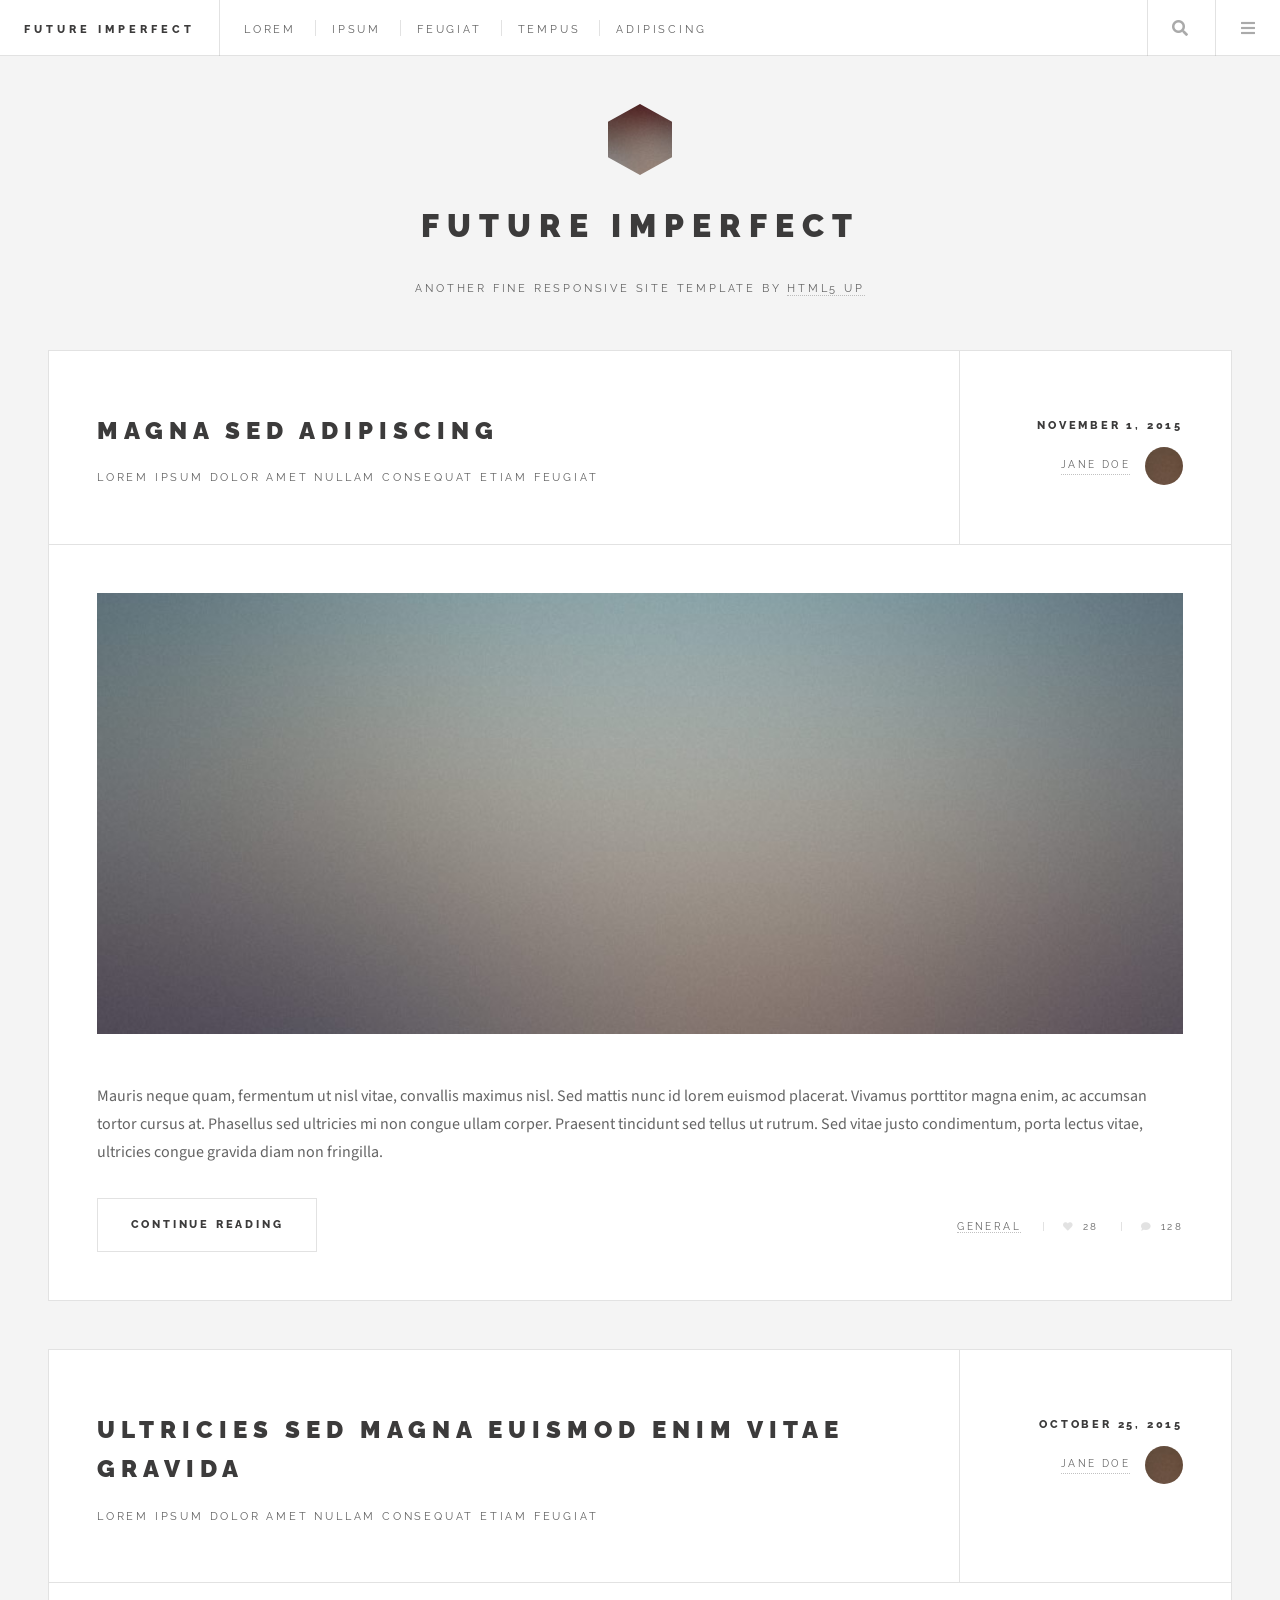
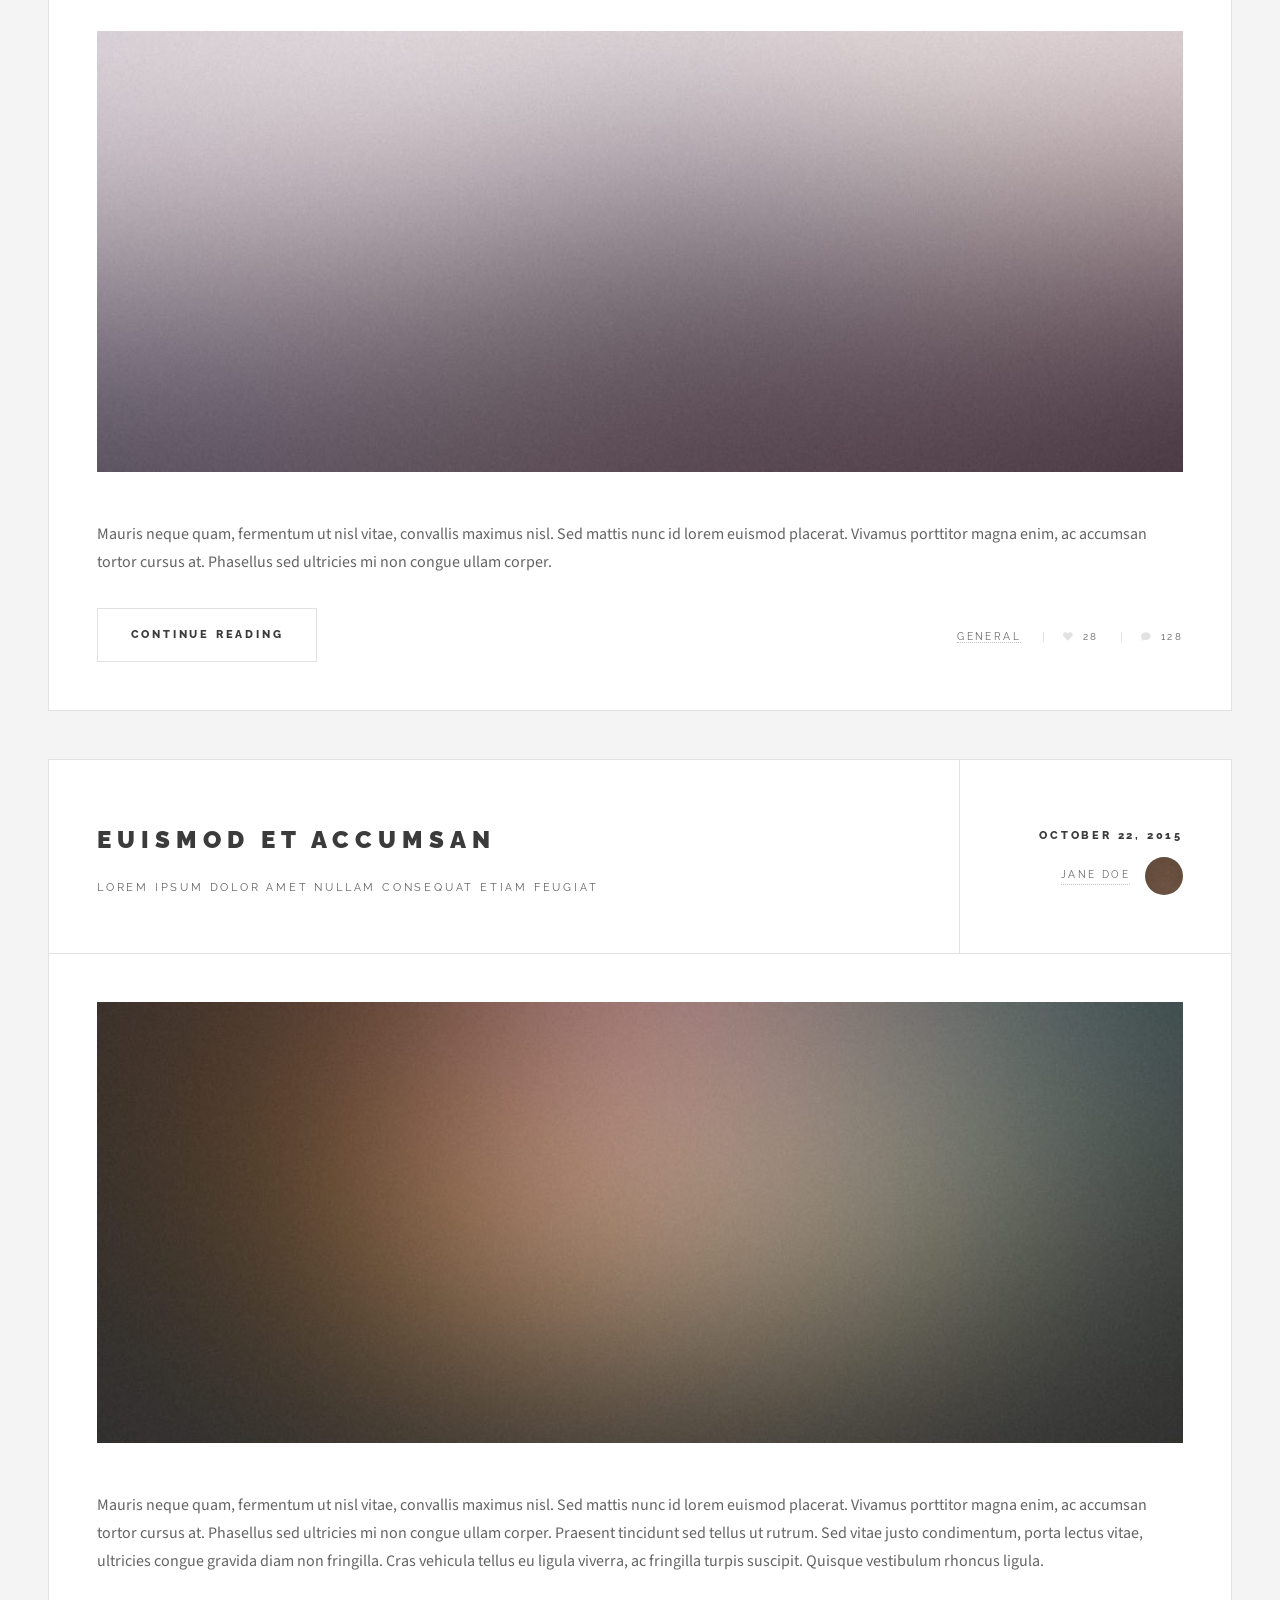
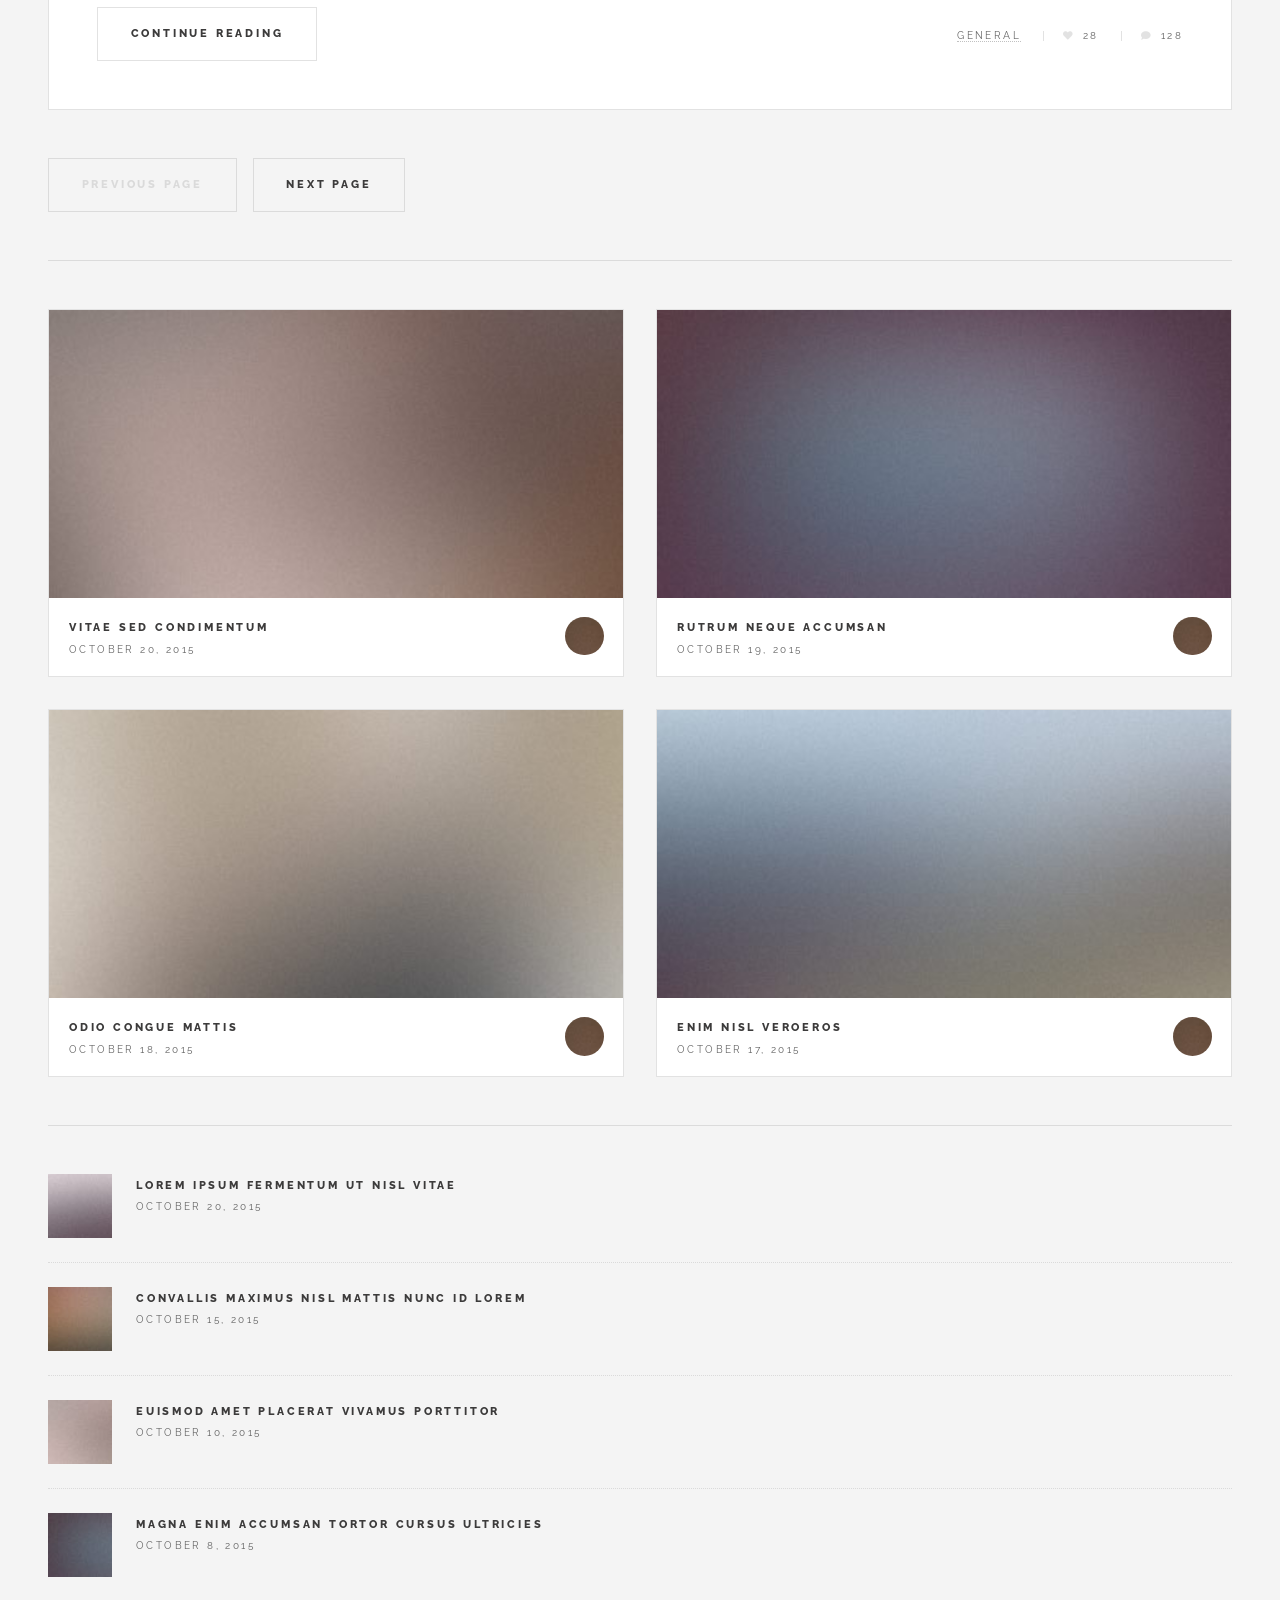
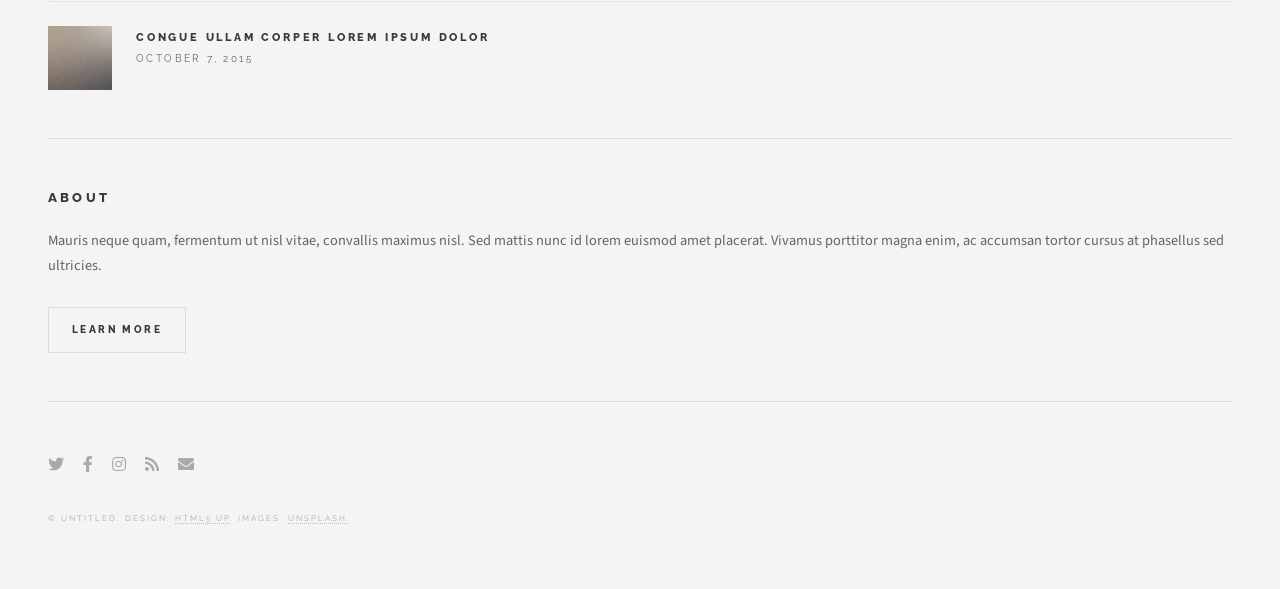
==== index.html @ a2842b45 "Import Template Import Template" ====
<!DOCTYPE HTML>
<!--
	Future Imperfect by HTML5 UP
	html5up.net | @ajlkn
	Free for personal and commercial use under the CCA 3.0 license (html5up.net/license)
-->
<html>
	<head>
		<title>Future Imperfect by HTML5 UP</title>
		<meta charset="utf-8" />
		<meta name="viewport" content="width=device-width, initial-scale=1, user-scalable=no" />
		<link rel="stylesheet" href="assets/css/main.css" />
	</head>
	<body class="is-preload">

		<!-- Wrapper -->
			<div id="wrapper">

				<!-- Header -->
					<header id="header">
						<h1><a href="index.html">Future Imperfect</a></h1>
						<nav class="links">
							<ul>
								<li><a href="#">Lorem</a></li>
								<li><a href="#">Ipsum</a></li>
								<li><a href="#">Feugiat</a></li>
								<li><a href="#">Tempus</a></li>
								<li><a href="#">Adipiscing</a></li>
							</ul>
						</nav>
						<nav class="main">
							<ul>
								<li class="search">
									<a class="fa-search" href="#search">Search</a>
									<form id="search" method="get" action="#">
										<input type="text" name="query" placeholder="Search" />
									</form>
								</li>
								<li class="menu">
									<a class="fa-bars" href="#menu">Menu</a>
								</li>
							</ul>
						</nav>
					</header>

				<!-- Menu -->
					<section id="menu">

						<!-- Search -->
							<section>
								<form class="search" method="get" action="#">
									<input type="text" name="query" placeholder="Search" />
								</form>
							</section>

						<!-- Links -->
							<section>
								<ul class="links">
									<li>
										<a href="#">
											<h3>Lorem ipsum</h3>
											<p>Feugiat tempus veroeros dolor</p>
										</a>
									</li>
									<li>
										<a href="#">
											<h3>Dolor sit amet</h3>
											<p>Sed vitae justo condimentum</p>
										</a>
									</li>
									<li>
										<a href="#">
											<h3>Feugiat veroeros</h3>
											<p>Phasellus sed ultricies mi congue</p>
										</a>
									</li>
									<li>
										<a href="#">
											<h3>Etiam sed consequat</h3>
											<p>Porta lectus amet ultricies</p>
										</a>
									</li>
								</ul>
							</section>

						<!-- Actions -->
							<section>
								<ul class="actions stacked">
									<li><a href="#" class="button large fit">Log In</a></li>
								</ul>
							</section>

					</section>

				<!-- Main -->
					<div id="main">

						<!-- Post -->
							<article class="post">
								<header>
									<div class="title">
										<h2><a href="single.html">Magna sed adipiscing</a></h2>
										<p>Lorem ipsum dolor amet nullam consequat etiam feugiat</p>
									</div>
									<div class="meta">
										<time class="published" datetime="2015-11-01">November 1, 2015</time>
										<a href="#" class="author"><span class="name">Jane Doe</span><img src="images/avatar.jpg" alt="" /></a>
									</div>
								</header>
								<a href="single.html" class="image featured"><img src="images/pic01.jpg" alt="" /></a>
								<p>Mauris neque quam, fermentum ut nisl vitae, convallis maximus nisl. Sed mattis nunc id lorem euismod placerat. Vivamus porttitor magna enim, ac accumsan tortor cursus at. Phasellus sed ultricies mi non congue ullam corper. Praesent tincidunt sed tellus ut rutrum. Sed vitae justo condimentum, porta lectus vitae, ultricies congue gravida diam non fringilla.</p>
								<footer>
									<ul class="actions">
										<li><a href="single.html" class="button large">Continue Reading</a></li>
									</ul>
									<ul class="stats">
										<li><a href="#">General</a></li>
										<li><a href="#" class="icon solid fa-heart">28</a></li>
										<li><a href="#" class="icon solid fa-comment">128</a></li>
									</ul>
								</footer>
							</article>

						<!-- Post -->
							<article class="post">
								<header>
									<div class="title">
										<h2><a href="single.html">Ultricies sed magna euismod enim vitae gravida</a></h2>
										<p>Lorem ipsum dolor amet nullam consequat etiam feugiat</p>
									</div>
									<div class="meta">
										<time class="published" datetime="2015-10-25">October 25, 2015</time>
										<a href="#" class="author"><span class="name">Jane Doe</span><img src="images/avatar.jpg" alt="" /></a>
									</div>
								</header>
								<a href="single.html" class="image featured"><img src="images/pic02.jpg" alt="" /></a>
								<p>Mauris neque quam, fermentum ut nisl vitae, convallis maximus nisl. Sed mattis nunc id lorem euismod placerat. Vivamus porttitor magna enim, ac accumsan tortor cursus at. Phasellus sed ultricies mi non congue ullam corper.</p>
								<footer>
									<ul class="actions">
										<li><a href="single.html" class="button large">Continue Reading</a></li>
									</ul>
									<ul class="stats">
										<li><a href="#">General</a></li>
										<li><a href="#" class="icon solid fa-heart">28</a></li>
										<li><a href="#" class="icon solid fa-comment">128</a></li>
									</ul>
								</footer>
							</article>

						<!-- Post -->
							<article class="post">
								<header>
									<div class="title">
										<h2><a href="single.html">Euismod et accumsan</a></h2>
										<p>Lorem ipsum dolor amet nullam consequat etiam feugiat</p>
									</div>
									<div class="meta">
										<time class="published" datetime="2015-10-22">October 22, 2015</time>
										<a href="#" class="author"><span class="name">Jane Doe</span><img src="images/avatar.jpg" alt="" /></a>
									</div>
								</header>
								<a href="single.html" class="image featured"><img src="images/pic03.jpg" alt="" /></a>
								<p>Mauris neque quam, fermentum ut nisl vitae, convallis maximus nisl. Sed mattis nunc id lorem euismod placerat. Vivamus porttitor magna enim, ac accumsan tortor cursus at. Phasellus sed ultricies mi non congue ullam corper. Praesent tincidunt sed tellus ut rutrum. Sed vitae justo condimentum, porta lectus vitae, ultricies congue gravida diam non fringilla. Cras vehicula tellus eu ligula viverra, ac fringilla turpis suscipit. Quisque vestibulum rhoncus ligula.</p>
								<footer>
									<ul class="actions">
										<li><a href="single.html" class="button large">Continue Reading</a></li>
									</ul>
									<ul class="stats">
										<li><a href="#">General</a></li>
										<li><a href="#" class="icon solid fa-heart">28</a></li>
										<li><a href="#" class="icon solid fa-comment">128</a></li>
									</ul>
								</footer>
							</article>

						<!-- Post -->
						<!--
							<article class="post">
								<header>
									<div class="title">
										<h2><a href="#">Elements</a></h2>
										<p>Lorem ipsum dolor amet nullam consequat etiam feugiat</p>
									</div>
									<div class="meta">
										<time class="published" datetime="2015-10-18">October 18, 2015</time>
										<a href="#" class="author"><span class="name">Jane Doe</span><img src="images/avatar.jpg" alt="" /></a>
									</div>
								</header>

								<section>
									<h3>Text</h3>
									<p>This is <b>bold</b> and this is <strong>strong</strong>. This is <i>italic</i> and this is <em>emphasized</em>.
									This is <sup>superscript</sup> text and this is <sub>subscript</sub> text.
									This is <u>underlined</u> and this is code: <code>for (;;) { ... }</code>. Finally, <a href="#">this is a link</a>.</p>
									<hr />
									<p>Nunc lacinia ante nunc ac lobortis. Interdum adipiscing gravida odio porttitor sem non mi integer non faucibus ornare mi ut ante amet placerat aliquet. Volutpat eu sed ante lacinia sapien lorem accumsan varius montes viverra nibh in adipiscing blandit tempus accumsan.</p>
									<hr />
									<h2>Heading Level 2</h2>
									<h3>Heading Level 3</h3>
									<h4>Heading Level 4</h4>
									<hr />
									<h4>Blockquote</h4>
									<blockquote>Fringilla nisl. Donec accumsan interdum nisi, quis tincidunt felis sagittis eget tempus euismod. Vestibulum ante ipsum primis in faucibus vestibulum. Blandit adipiscing eu felis iaculis volutpat ac adipiscing accumsan faucibus. Vestibulum ante ipsum primis in faucibus lorem ipsum dolor sit amet nullam adipiscing eu felis.</blockquote>
									<h4>Preformatted</h4>
									<pre><code>i = 0;

while (!deck.isInOrder()) {
  print 'Iteration ' + i;
  deck.shuffle();
  i++;
}

print 'It took ' + i + ' iterations to sort the deck.';</code></pre>
								</section>

								<section>
									<h3>Lists</h3>
									<div class="row">
										<div class="col-6 col-12-medium">
											<h4>Unordered</h4>
											<ul>
												<li>Dolor pulvinar etiam.</li>
												<li>Sagittis adipiscing.</li>
												<li>Felis enim feugiat.</li>
											</ul>
											<h4>Alternate</h4>
											<ul class="alt">
												<li>Dolor pulvinar etiam.</li>
												<li>Sagittis adipiscing.</li>
												<li>Felis enim feugiat.</li>
											</ul>
										</div>
										<div class="col-6 col-12-medium">
											<h4>Ordered</h4>
											<ol>
												<li>Dolor pulvinar etiam.</li>
												<li>Etiam vel felis viverra.</li>
												<li>Felis enim feugiat.</li>
												<li>Dolor pulvinar etiam.</li>
												<li>Etiam vel felis lorem.</li>
												<li>Felis enim et feugiat.</li>
											</ol>
											<h4>Icons</h4>
											<ul class="icons">
												<li><a href="#" class="icon brands fa-twitter"><span class="label">Twitter</span></a></li>
												<li><a href="#" class="icon brands fa-facebook-f"><span class="label">Facebook</span></a></li>
												<li><a href="#" class="icon brands fa-instagram"><span class="label">Instagram</span></a></li>
												<li><a href="#" class="icon brands fa-github"><span class="label">Github</span></a></li>
											</ul>
										</div>
									</div>
									<h3>Actions</h3>
									<div class="row">
										<div class="col-6 col-12-medium">
											<ul class="actions">
												<li><a href="#" class="button">Default</a></li>
												<li><a href="#" class="button">Default</a></li>
												<li><a href="#" class="button">Default</a></li>
											</ul>
											<ul class="actions small">
												<li><a href="#" class="button small">Small</a></li>
												<li><a href="#" class="button small">Small</a></li>
												<li><a href="#" class="button small">Small</a></li>
											</ul>
											<ul class="actions stacked">
												<li><a href="#" class="button">Default</a></li>
												<li><a href="#" class="button">Default</a></li>
												<li><a href="#" class="button">Default</a></li>
											</ul>
											<ul class="actions stacked">
												<li><a href="#" class="button small">Small</a></li>
												<li><a href="#" class="button small">Small</a></li>
												<li><a href="#" class="button small">Small</a></li>
											</ul>
										</div>
										<div class="col-6 col-12-medium">
											<ul class="actions stacked">
												<li><a href="#" class="button fit">Default</a></li>
												<li><a href="#" class="button fit">Default</a></li>
											</ul>
											<ul class="actions stacked">
												<li><a href="#" class="button small fit">Small</a></li>
												<li><a href="#" class="button small fit">Small</a></li>
											</ul>
										</div>
									</div>
								</section>

								<section>
									<h3>Table</h3>
									<h4>Default</h4>
									<div class="table-wrapper">
										<table>
											<thead>
												<tr>
													<th>Name</th>
													<th>Description</th>
													<th>Price</th>
												</tr>
											</thead>
											<tbody>
												<tr>
													<td>Item One</td>
													<td>Ante turpis integer aliquet porttitor.</td>
													<td>29.99</td>
												</tr>
												<tr>
													<td>Item Two</td>
													<td>Vis ac commodo adipiscing arcu aliquet.</td>
													<td>19.99</td>
												</tr>
												<tr>
													<td>Item Three</td>
													<td> Morbi faucibus arcu accumsan lorem.</td>
													<td>29.99</td>
												</tr>
												<tr>
													<td>Item Four</td>
													<td>Vitae integer tempus condimentum.</td>
													<td>19.99</td>
												</tr>
												<tr>
													<td>Item Five</td>
													<td>Ante turpis integer aliquet porttitor.</td>
													<td>29.99</td>
												</tr>
											</tbody>
											<tfoot>
												<tr>
													<td colspan="2"></td>
													<td>100.00</td>
												</tr>
											</tfoot>
										</table>
									</div>

									<h4>Alternate</h4>
									<div class="table-wrapper">
										<table class="alt">
											<thead>
												<tr>
													<th>Name</th>
													<th>Description</th>
													<th>Price</th>
												</tr>
											</thead>
											<tbody>
												<tr>
													<td>Item One</td>
													<td>Ante turpis integer aliquet porttitor.</td>
													<td>29.99</td>
												</tr>
												<tr>
													<td>Item Two</td>
													<td>Vis ac commodo adipiscing arcu aliquet.</td>
													<td>19.99</td>
												</tr>
												<tr>
													<td>Item Three</td>
													<td> Morbi faucibus arcu accumsan lorem.</td>
													<td>29.99</td>
												</tr>
												<tr>
													<td>Item Four</td>
													<td>Vitae integer tempus condimentum.</td>
													<td>19.99</td>
												</tr>
												<tr>
													<td>Item Five</td>
													<td>Ante turpis integer aliquet porttitor.</td>
													<td>29.99</td>
												</tr>
											</tbody>
											<tfoot>
												<tr>
													<td colspan="2"></td>
													<td>100.00</td>
												</tr>
											</tfoot>
										</table>
									</div>
								</section>

								<section>
									<h3>Buttons</h3>
									<ul class="actions">
										<li><a href="#" class="button large">Large</a></li>
										<li><a href="#" class="button">Default</a></li>
										<li><a href="#" class="button small">Small</a></li>
									</ul>
									<ul class="actions fit">
										<li><a href="#" class="button fit">Fit</a></li>
										<li><a href="#" class="button fit">Fit</a></li>
										<li><a href="#" class="button fit">Fit</a></li>
									</ul>
									<ul class="actions fit small">
										<li><a href="#" class="button fit small">Fit + Small</a></li>
										<li><a href="#" class="button fit small">Fit + Small</a></li>
										<li><a href="#" class="button fit small">Fit + Small</a></li>
									</ul>
									<ul class="actions">
										<li><a href="#" class="button icon solid fa-download">Icon</a></li>
										<li><a href="#" class="button icon solid fa-upload">Icon</a></li>
										<li><a href="#" class="button icon solid fa-save">Icon</a></li>
									</ul>
									<ul class="actions">
										<li><span class="button disabled">Disabled</span></li>
										<li><span class="button disabled icon solid fa-download">Disabled</span></li>
									</ul>
								</section>

								<section>
									<h3>Form</h3>
									<form method="post" action="#">
										<div class="row gtr-uniform">
											<div class="col-6 col-12-xsmall">
												<input type="text" name="demo-name" id="demo-name" value="" placeholder="Name" />
											</div>
											<div class="col-6 col-12-xsmall">
												<input type="email" name="demo-email" id="demo-email" value="" placeholder="Email" />
											</div>
											<div class="col-12">
												<select name="demo-category" id="demo-category">
													<option value="">- Category -</option>
													<option value="1">Manufacturing</option>
													<option value="1">Shipping</option>
													<option value="1">Administration</option>
													<option value="1">Human Resources</option>
												</select>
											</div>
											<div class="col-4 col-12-small">
												<input type="radio" id="demo-priority-low" name="demo-priority" checked>
												<label for="demo-priority-low">Low</label>
											</div>
											<div class="col-4 col-12-small">
												<input type="radio" id="demo-priority-normal" name="demo-priority">
												<label for="demo-priority-normal">Normal</label>
											</div>
											<div class="col-4 col-12-small">
												<input type="radio" id="demo-priority-high" name="demo-priority">
												<label for="demo-priority-high">High</label>
											</div>
											<div class="col-6 col-12-small">
												<input type="checkbox" id="demo-copy" name="demo-copy">
												<label for="demo-copy">Email me a copy</label>
											</div>
											<div class="col-6 col-12-small">
												<input type="checkbox" id="demo-human" name="demo-human" checked>
												<label for="demo-human">Not a robot</label>
											</div>
											<div class="col-12">
												<textarea name="demo-message" id="demo-message" placeholder="Enter your message" rows="6"></textarea>
											</div>
											<div class="col-12">
												<ul class="actions">
													<li><input type="submit" value="Send Message" /></li>
													<li><input type="reset" value="Reset" /></li>
												</ul>
											</div>
										</div>
									</form>
								</section>

								<section>
									<h3>Image</h3>
									<h4>Fit</h4>
									<div class="box alt">
										<div class="row gtr-uniform">
											<div class="col-12"><span class="image fit"><img src="images/pic02.jpg" alt="" /></span></div>
											<div class="col-4"><span class="image fit"><img src="images/pic04.jpg" alt="" /></span></div>
											<div class="col-4"><span class="image fit"><img src="images/pic05.jpg" alt="" /></span></div>
											<div class="col-4"><span class="image fit"><img src="images/pic06.jpg" alt="" /></span></div>
											<div class="col-4"><span class="image fit"><img src="images/pic06.jpg" alt="" /></span></div>
											<div class="col-4"><span class="image fit"><img src="images/pic04.jpg" alt="" /></span></div>
											<div class="col-4"><span class="image fit"><img src="images/pic05.jpg" alt="" /></span></div>
											<div class="col-4"><span class="image fit"><img src="images/pic05.jpg" alt="" /></span></div>
											<div class="col-4"><span class="image fit"><img src="images/pic06.jpg" alt="" /></span></div>
											<div class="col-4"><span class="image fit"><img src="images/pic04.jpg" alt="" /></span></div>
										</div>
									</div>
									<h4>Left &amp; Right</h4>
									<p><span class="image left"><img src="images/pic07.jpg" alt="" /></span>Fringilla nisl. Donec accumsan interdum nisi, quis tincidunt felis sagittis eget. tempus euismod. Vestibulum ante ipsum primis in faucibus vestibulum. Blandit adipiscing eu felis iaculis volutpat ac adipiscing accumsan eu faucibus. Integer ac pellentesque praesent tincidunt felis sagittis eget. tempus euismod. Vestibulum ante ipsum primis in faucibus vestibulum. Blandit adipiscing eu felis iaculis volutpat ac adipiscing accumsan eu faucibus. Integer ac pellentesque praesent. Donec accumsan interdum nisi, quis tincidunt felis sagittis eget. tempus euismod. Vestibulum ante ipsum primis in faucibus vestibulum. Blandit adipiscing eu felis iaculis volutpat ac adipiscing accumsan eu faucibus. Integer ac pellentesque praesent tincidunt felis sagittis eget. tempus euismod. Vestibulum ante ipsum primis in faucibus vestibulum. Blandit adipiscing eu felis iaculis volutpat ac adipiscing accumsan eu faucibus. Integer ac pellentesque praesent. Blandit adipiscing eu felis iaculis volutpat ac adipiscing accumsan eu faucibus. Integer ac pellentesque praesent tincidunt felis sagittis eget. tempus euismod. Vestibulum ante ipsum primis in faucibus vestibulum. Blandit adipiscing eu felis iaculis volutpat ac adipiscing accumsan eu faucibus. Integer ac pellentesque praesent.</p>
									<p><span class="image right"><img src="images/pic04.jpg" alt="" /></span>Fringilla nisl. Donec accumsan interdum nisi, quis tincidunt felis sagittis eget. tempus euismod. Vestibulum ante ipsum primis in faucibus vestibulum. Blandit adipiscing eu felis iaculis volutpat ac adipiscing accumsan eu faucibus. Integer ac pellentesque praesent tincidunt felis sagittis eget. tempus euismod. Vestibulum ante ipsum primis in faucibus vestibulum. Blandit adipiscing eu felis iaculis volutpat ac adipiscing accumsan eu faucibus. Integer ac pellentesque praesent. Donec accumsan interdum nisi, quis tincidunt felis sagittis eget. tempus euismod. Vestibulum ante ipsum primis in faucibus vestibulum. Blandit adipiscing eu felis iaculis volutpat ac adipiscing accumsan eu faucibus. Integer ac pellentesque praesent tincidunt felis sagittis eget. tempus euismod. Vestibulum ante ipsum primis in faucibus vestibulum. Blandit adipiscing eu felis iaculis volutpat ac adipiscing accumsan eu faucibus. Integer ac pellentesque praesent. Blandit adipiscing eu felis iaculis volutpat ac adipiscing accumsan eu faucibus. Integer ac pellentesque praesent tincidunt felis sagittis eget. tempus euismod. Vestibulum ante ipsum primis in faucibus vestibulum. Blandit adipiscing eu felis iaculis volutpat ac adipiscing accumsan eu faucibus. Integer ac pellentesque praesent.</p>
								</section>

							</article>
						-->

						<!-- Pagination -->
							<ul class="actions pagination">
								<li><a href="" class="disabled button large previous">Previous Page</a></li>
								<li><a href="#" class="button large next">Next Page</a></li>
							</ul>

					</div>

				<!-- Sidebar -->
					<section id="sidebar">

						<!-- Intro -->
							<section id="intro">
								<a href="#" class="logo"><img src="images/logo.jpg" alt="" /></a>
								<header>
									<h2>Future Imperfect</h2>
									<p>Another fine responsive site template by <a href="http://html5up.net">HTML5 UP</a></p>
								</header>
							</section>

						<!-- Mini Posts -->
							<section>
								<div class="mini-posts">

									<!-- Mini Post -->
										<article class="mini-post">
											<header>
												<h3><a href="single.html">Vitae sed condimentum</a></h3>
												<time class="published" datetime="2015-10-20">October 20, 2015</time>
												<a href="#" class="author"><img src="images/avatar.jpg" alt="" /></a>
											</header>
											<a href="single.html" class="image"><img src="images/pic04.jpg" alt="" /></a>
										</article>

									<!-- Mini Post -->
										<article class="mini-post">
											<header>
												<h3><a href="single.html">Rutrum neque accumsan</a></h3>
												<time class="published" datetime="2015-10-19">October 19, 2015</time>
												<a href="#" class="author"><img src="images/avatar.jpg" alt="" /></a>
											</header>
											<a href="single.html" class="image"><img src="images/pic05.jpg" alt="" /></a>
										</article>

									<!-- Mini Post -->
										<article class="mini-post">
											<header>
												<h3><a href="single.html">Odio congue mattis</a></h3>
												<time class="published" datetime="2015-10-18">October 18, 2015</time>
												<a href="#" class="author"><img src="images/avatar.jpg" alt="" /></a>
											</header>
											<a href="single.html" class="image"><img src="images/pic06.jpg" alt="" /></a>
										</article>

									<!-- Mini Post -->
										<article class="mini-post">
											<header>
												<h3><a href="single.html">Enim nisl veroeros</a></h3>
												<time class="published" datetime="2015-10-17">October 17, 2015</time>
												<a href="#" class="author"><img src="images/avatar.jpg" alt="" /></a>
											</header>
											<a href="single.html" class="image"><img src="images/pic07.jpg" alt="" /></a>
										</article>

								</div>
							</section>

						<!-- Posts List -->
							<section>
								<ul class="posts">
									<li>
										<article>
											<header>
												<h3><a href="single.html">Lorem ipsum fermentum ut nisl vitae</a></h3>
												<time class="published" datetime="2015-10-20">October 20, 2015</time>
											</header>
											<a href="single.html" class="image"><img src="images/pic08.jpg" alt="" /></a>
										</article>
									</li>
									<li>
										<article>
											<header>
												<h3><a href="single.html">Convallis maximus nisl mattis nunc id lorem</a></h3>
												<time class="published" datetime="2015-10-15">October 15, 2015</time>
											</header>
											<a href="single.html" class="image"><img src="images/pic09.jpg" alt="" /></a>
										</article>
									</li>
									<li>
										<article>
											<header>
												<h3><a href="single.html">Euismod amet placerat vivamus porttitor</a></h3>
												<time class="published" datetime="2015-10-10">October 10, 2015</time>
											</header>
											<a href="single.html" class="image"><img src="images/pic10.jpg" alt="" /></a>
										</article>
									</li>
									<li>
										<article>
											<header>
												<h3><a href="single.html">Magna enim accumsan tortor cursus ultricies</a></h3>
												<time class="published" datetime="2015-10-08">October 8, 2015</time>
											</header>
											<a href="single.html" class="image"><img src="images/pic11.jpg" alt="" /></a>
										</article>
									</li>
									<li>
										<article>
											<header>
												<h3><a href="single.html">Congue ullam corper lorem ipsum dolor</a></h3>
												<time class="published" datetime="2015-10-06">October 7, 2015</time>
											</header>
											<a href="single.html" class="image"><img src="images/pic12.jpg" alt="" /></a>
										</article>
									</li>
								</ul>
							</section>

						<!-- About -->
							<section class="blurb">
								<h2>About</h2>
								<p>Mauris neque quam, fermentum ut nisl vitae, convallis maximus nisl. Sed mattis nunc id lorem euismod amet placerat. Vivamus porttitor magna enim, ac accumsan tortor cursus at phasellus sed ultricies.</p>
								<ul class="actions">
									<li><a href="#" class="button">Learn More</a></li>
								</ul>
							</section>

						<!-- Footer -->
							<section id="footer">
								<ul class="icons">
									<li><a href="#" class="icon brands fa-twitter"><span class="label">Twitter</span></a></li>
									<li><a href="#" class="icon brands fa-facebook-f"><span class="label">Facebook</span></a></li>
									<li><a href="#" class="icon brands fa-instagram"><span class="label">Instagram</span></a></li>
									<li><a href="#" class="icon solid fa-rss"><span class="label">RSS</span></a></li>
									<li><a href="#" class="icon solid fa-envelope"><span class="label">Email</span></a></li>
								</ul>
								<p class="copyright">&copy; Untitled. Design: <a href="http://html5up.net">HTML5 UP</a>. Images: <a href="http://unsplash.com">Unsplash</a>.</p>
							</section>

					</section>

			</div>

		<!-- Scripts -->
			<script src="assets/js/jquery.min.js"></script>
			<script src="assets/js/browser.min.js"></script>
			<script src="assets/js/breakpoints.min.js"></script>
			<script src="assets/js/util.js"></script>
			<script src="assets/js/main.js"></script>

	</body>
</html>
---- assets/css/main.css ----
@import url(fontawesome-all.min.css);
@import url("https://fonts.googleapis.com/css?family=Source+Sans+Pro:400,700|Raleway:400,800,900");

/*
	Future Imperfect by HTML5 UP
	html5up.net | @ajlkn
	Free for personal and commercial use under the CCA 3.0 license (html5up.net/license)
*/

html, body, div, span, applet, object,
iframe, h1, h2, h3, h4, h5, h6, p, blockquote,
pre, a, abbr, acronym, address, big, cite,
code, del, dfn, em, img, ins, kbd, q, s, samp,
small, strike, strong, sub, sup, tt, var, b,
u, i, center, dl, dt, dd, ol, ul, li, fieldset,
form, label, legend, table, caption, tbody,
tfoot, thead, tr, th, td, article, aside,
canvas, details, embed, figure, figcaption,
footer, header, hgroup, menu, nav, output, ruby,
section, summary, time, mark, audio, video {
	margin: 0;
	padding: 0;
	border: 0;
	font-size: 100%;
	font: inherit;
	vertical-align: baseline;}

article, aside, details, figcaption, figure,
footer, header, hgroup, menu, nav, section {
	display: block;}

body {
	line-height: 1;
}

ol, ul {
	list-style: none;
}

blockquote, q {
	quotes: none;
}

	blockquote:before, blockquote:after, q:before, q:after {
		content: '';
		content: none;
	}

table {
	border-collapse: collapse;
	border-spacing: 0;
}

body {
	-webkit-text-size-adjust: none;
}

mark {
	background-color: transparent;
	color: inherit;
}

input::-moz-focus-inner {
	border: 0;
	padding: 0;
}

input, select, textarea {
	-moz-appearance: none;
	-webkit-appearance: none;
	-ms-appearance: none;
	appearance: none;
}

/* Basic */

	@-ms-viewport {
		width: device-width;
	}

	body {
		-ms-overflow-style: scrollbar;
	}

	@media screen and (max-width: 480px) {

		html, body {
			min-width: 320px;
		}

	}

	html {
		box-sizing: border-box;
	}

	*, *:before, *:after {
		box-sizing: inherit;
	}

	body {
		background: #f4f4f4;
	}

		body.is-preload *, body.is-preload *:before, body.is-preload *:after {
			-moz-animation: none !important;
			-webkit-animation: none !important;
			-ms-animation: none !important;
			animation: none !important;
			-moz-transition: none !important;
			-webkit-transition: none !important;
			-ms-transition: none !important;
			transition: none !important;
		}

/* Type */

	body, input, select, textarea {
		color: #646464;
		font-family: "Source Sans Pro", Helvetica, sans-serif;
		font-size: 14pt;
		font-weight: 400;
		line-height: 1.75;
	}

		@media screen and (max-width: 1680px) {

			body, input, select, textarea {
				font-size: 12pt;
			}

		}

		@media screen and (max-width: 1280px) {

			body, input, select, textarea {
				font-size: 12pt;
			}

		}

		@media screen and (max-width: 980px) {

			body, input, select, textarea {
				font-size: 12pt;
			}

		}

		@media screen and (max-width: 736px) {

			body, input, select, textarea {
				font-size: 12pt;
			}

		}

		@media screen and (max-width: 480px) {

			body, input, select, textarea {
				font-size: 12pt;
			}

		}

	a {
		-moz-transition: color 0.2s ease, border-bottom-color 0.2s ease;
		-webkit-transition: color 0.2s ease, border-bottom-color 0.2s ease;
		-ms-transition: color 0.2s ease, border-bottom-color 0.2s ease;
		transition: color 0.2s ease, border-bottom-color 0.2s ease;
		border-bottom: dotted 1px rgba(160, 160, 160, 0.65);
		color: inherit;
		text-decoration: none;
	}

		a:before {
			-moz-transition: color 0.2s ease;
			-webkit-transition: color 0.2s ease;
			-ms-transition: color 0.2s ease;
			transition: color 0.2s ease;
		}

		a:hover {
			border-bottom-color: transparent;
			color: #2ebaae !important;
		}

			a:hover:before {
				color: #2ebaae !important;
			}

	strong, b {
		color: #3c3b3b;
		font-weight: 700;
	}

	em, i {
		font-style: italic;
	}

	p {
		margin: 0 0 2em 0;
	}

	h1, h2, h3, h4, h5, h6 {
		color: #3c3b3b;
		font-family: "Raleway", Helvetica, sans-serif;
		font-weight: 800;
		letter-spacing: 0.25em;
		line-height: 1.65;
		margin: 0 0 1em 0;
		text-transform: uppercase;
	}

		h1 a, h2 a, h3 a, h4 a, h5 a, h6 a {
			color: inherit;
			border-bottom: 0;
		}

	h2 {
		font-size: 1.1em;
	}

	h3 {
		font-size: 0.9em;
	}

	h4 {
		font-size: 0.7em;
	}

	h5 {
		font-size: 0.7em;
	}

	h6 {
		font-size: 0.7em;
	}

	sub {
		font-size: 0.8em;
		position: relative;
		top: 0.5em;
	}

	sup {
		font-size: 0.8em;
		position: relative;
		top: -0.5em;
	}

	blockquote {
		border-left: solid 4px rgba(160, 160, 160, 0.3);
		font-style: italic;
		margin: 0 0 2em 0;
		padding: 0.5em 0 0.5em 2em;
	}

	code {
		background: rgba(160, 160, 160, 0.075);
		border: solid 1px rgba(160, 160, 160, 0.3);
		font-family: "Courier New", monospace;
		font-size: 0.9em;
		margin: 0 0.25em;
		padding: 0.25em 0.65em;
	}

	pre {
		-webkit-overflow-scrolling: touch;
		font-family: "Courier New", monospace;
		font-size: 0.9em;
		margin: 0 0 2em 0;
	}

		pre code {
			display: block;
			line-height: 1.75em;
			padding: 1em 1.5em;
			overflow-x: auto;
		}

	hr {
		border: 0;
		border-bottom: solid 1px rgba(160, 160, 160, 0.3);
		margin: 2em 0;
	}

		hr.major {
			margin: 3em 0;
		}

	.align-left {
		text-align: left;
	}

	.align-center {
		text-align: center;
	}

	.align-right {
		text-align: right;
	}

/* Row */

	.row {
		display: flex;
		flex-wrap: wrap;
		box-sizing: border-box;
		align-items: stretch;
	}

		.row > * {
			box-sizing: border-box;
		}

		.row.gtr-uniform > * > :last-child {
			margin-bottom: 0;
		}

		.row.aln-left {
			justify-content: flex-start;
		}

		.row.aln-center {
			justify-content: center;
		}

		.row.aln-right {
			justify-content: flex-end;
		}

		.row.aln-top {
			align-items: flex-start;
		}

		.row.aln-middle {
			align-items: center;
		}

		.row.aln-bottom {
			align-items: flex-end;
		}

		.row > .imp {
			order: -1;
		}

		.row > .col-1 {
			width: 8.33333%;
		}

		.row > .off-1 {
			margin-left: 8.33333%;
		}

		.row > .col-2 {
			width: 16.66667%;
		}

		.row > .off-2 {
			margin-left: 16.66667%;
		}

		.row > .col-3 {
			width: 25%;
		}

		.row > .off-3 {
			margin-left: 25%;
		}

		.row > .col-4 {
			width: 33.33333%;
		}

		.row > .off-4 {
			margin-left: 33.33333%;
		}

		.row > .col-5 {
			width: 41.66667%;
		}

		.row > .off-5 {
			margin-left: 41.66667%;
		}

		.row > .col-6 {
			width: 50%;
		}

		.row > .off-6 {
			margin-left: 50%;
		}

		.row > .col-7 {
			width: 58.33333%;
		}

		.row > .off-7 {
			margin-left: 58.33333%;
		}

		.row > .col-8 {
			width: 66.66667%;
		}

		.row > .off-8 {
			margin-left: 66.66667%;
		}

		.row > .col-9 {
			width: 75%;
		}

		.row > .off-9 {
			margin-left: 75%;
		}

		.row > .col-10 {
			width: 83.33333%;
		}

		.row > .off-10 {
			margin-left: 83.33333%;
		}

		.row > .col-11 {
			width: 91.66667%;
		}

		.row > .off-11 {
			margin-left: 91.66667%;
		}

		.row > .col-12 {
			width: 100%;
		}

		.row > .off-12 {
			margin-left: 100%;
		}

		.row.gtr-0 {
			margin-top: 0;
			margin-left: 0em;
		}

			.row.gtr-0 > * {
				padding: 0 0 0 0em;
			}

			.row.gtr-0.gtr-uniform {
				margin-top: 0em;
			}

				.row.gtr-0.gtr-uniform > * {
					padding-top: 0em;
				}

		.row.gtr-25 {
			margin-top: 0;
			margin-left: -0.25em;
		}

			.row.gtr-25 > * {
				padding: 0 0 0 0.25em;
			}

			.row.gtr-25.gtr-uniform {
				margin-top: -0.25em;
			}

				.row.gtr-25.gtr-uniform > * {
					padding-top: 0.25em;
				}

		.row.gtr-50 {
			margin-top: 0;
			margin-left: -0.5em;
		}

			.row.gtr-50 > * {
				padding: 0 0 0 0.5em;
			}

			.row.gtr-50.gtr-uniform {
				margin-top: -0.5em;
			}

				.row.gtr-50.gtr-uniform > * {
					padding-top: 0.5em;
				}

		.row {
			margin-top: 0;
			margin-left: -1em;
		}

			.row > * {
				padding: 0 0 0 1em;
			}

			.row.gtr-uniform {
				margin-top: -1em;
			}

				.row.gtr-uniform > * {
					padding-top: 1em;
				}

		.row.gtr-150 {
			margin-top: 0;
			margin-left: -1.5em;
		}

			.row.gtr-150 > * {
				padding: 0 0 0 1.5em;
			}

			.row.gtr-150.gtr-uniform {
				margin-top: -1.5em;
			}

				.row.gtr-150.gtr-uniform > * {
					padding-top: 1.5em;
				}

		.row.gtr-200 {
			margin-top: 0;
			margin-left: -2em;
		}

			.row.gtr-200 > * {
				padding: 0 0 0 2em;
			}

			.row.gtr-200.gtr-uniform {
				margin-top: -2em;
			}

				.row.gtr-200.gtr-uniform > * {
					padding-top: 2em;
				}

		@media screen and (max-width: 1680px) {

			.row {
				display: flex;
				flex-wrap: wrap;
				box-sizing: border-box;
				align-items: stretch;
			}

				.row > * {
					box-sizing: border-box;
				}

				.row.gtr-uniform > * > :last-child {
					margin-bottom: 0;
				}

				.row.aln-left {
					justify-content: flex-start;
				}

				.row.aln-center {
					justify-content: center;
				}

				.row.aln-right {
					justify-content: flex-end;
				}

				.row.aln-top {
					align-items: flex-start;
				}

				.row.aln-middle {
					align-items: center;
				}

				.row.aln-bottom {
					align-items: flex-end;
				}

				.row > .imp-xlarge {
					order: -1;
				}

				.row > .col-1-xlarge {
					width: 8.33333%;
				}

				.row > .off-1-xlarge {
					margin-left: 8.33333%;
				}

				.row > .col-2-xlarge {
					width: 16.66667%;
				}

				.row > .off-2-xlarge {
					margin-left: 16.66667%;
				}

				.row > .col-3-xlarge {
					width: 25%;
				}

				.row > .off-3-xlarge {
					margin-left: 25%;
				}

				.row > .col-4-xlarge {
					width: 33.33333%;
				}

				.row > .off-4-xlarge {
					margin-left: 33.33333%;
				}

				.row > .col-5-xlarge {
					width: 41.66667%;
				}

				.row > .off-5-xlarge {
					margin-left: 41.66667%;
				}

				.row > .col-6-xlarge {
					width: 50%;
				}

				.row > .off-6-xlarge {
					margin-left: 50%;
				}

				.row > .col-7-xlarge {
					width: 58.33333%;
				}

				.row > .off-7-xlarge {
					margin-left: 58.33333%;
				}

				.row > .col-8-xlarge {
					width: 66.66667%;
				}

				.row > .off-8-xlarge {
					margin-left: 66.66667%;
				}

				.row > .col-9-xlarge {
					width: 75%;
				}

				.row > .off-9-xlarge {
					margin-left: 75%;
				}

				.row > .col-10-xlarge {
					width: 83.33333%;
				}

				.row > .off-10-xlarge {
					margin-left: 83.33333%;
				}

				.row > .col-11-xlarge {
					width: 91.66667%;
				}

				.row > .off-11-xlarge {
					margin-left: 91.66667%;
				}

				.row > .col-12-xlarge {
					width: 100%;
				}

				.row > .off-12-xlarge {
					margin-left: 100%;
				}

				.row.gtr-0 {
					margin-top: 0;
					margin-left: 0em;
				}

					.row.gtr-0 > * {
						padding: 0 0 0 0em;
					}

					.row.gtr-0.gtr-uniform {
						margin-top: 0em;
					}

						.row.gtr-0.gtr-uniform > * {
							padding-top: 0em;
						}

				.row.gtr-25 {
					margin-top: 0;
					margin-left: -0.25em;
				}

					.row.gtr-25 > * {
						padding: 0 0 0 0.25em;
					}

					.row.gtr-25.gtr-uniform {
						margin-top: -0.25em;
					}

						.row.gtr-25.gtr-uniform > * {
							padding-top: 0.25em;
						}

				.row.gtr-50 {
					margin-top: 0;
					margin-left: -0.5em;
				}

					.row.gtr-50 > * {
						padding: 0 0 0 0.5em;
					}

					.row.gtr-50.gtr-uniform {
						margin-top: -0.5em;
					}

						.row.gtr-50.gtr-uniform > * {
							padding-top: 0.5em;
						}

				.row {
					margin-top: 0;
					margin-left: -1em;
				}

					.row > * {
						padding: 0 0 0 1em;
					}

					.row.gtr-uniform {
						margin-top: -1em;
					}

						.row.gtr-uniform > * {
							padding-top: 1em;
						}

				.row.gtr-150 {
					margin-top: 0;
					margin-left: -1.5em;
				}

					.row.gtr-150 > * {
						padding: 0 0 0 1.5em;
					}

					.row.gtr-150.gtr-uniform {
						margin-top: -1.5em;
					}

						.row.gtr-150.gtr-uniform > * {
							padding-top: 1.5em;
						}

				.row.gtr-200 {
					margin-top: 0;
					margin-left: -2em;
				}

					.row.gtr-200 > * {
						padding: 0 0 0 2em;
					}

					.row.gtr-200.gtr-uniform {
						margin-top: -2em;
					}

						.row.gtr-200.gtr-uniform > * {
							padding-top: 2em;
						}

		}

		@media screen and (max-width: 1280px) {

			.row {
				display: flex;
				flex-wrap: wrap;
				box-sizing: border-box;
				align-items: stretch;
			}

				.row > * {
					box-sizing: border-box;
				}

				.row.gtr-uniform > * > :last-child {
					margin-bottom: 0;
				}

				.row.aln-left {
					justify-content: flex-start;
				}

				.row.aln-center {
					justify-content: center;
				}

				.row.aln-right {
					justify-content: flex-end;
				}

				.row.aln-top {
					align-items: flex-start;
				}

				.row.aln-middle {
					align-items: center;
				}

				.row.aln-bottom {
					align-items: flex-end;
				}

				.row > .imp-large {
					order: -1;
				}

				.row > .col-1-large {
					width: 8.33333%;
				}

				.row > .off-1-large {
					margin-left: 8.33333%;
				}

				.row > .col-2-large {
					width: 16.66667%;
				}

				.row > .off-2-large {
					margin-left: 16.66667%;
				}

				.row > .col-3-large {
					width: 25%;
				}

				.row > .off-3-large {
					margin-left: 25%;
				}

				.row > .col-4-large {
					width: 33.33333%;
				}

				.row > .off-4-large {
					margin-left: 33.33333%;
				}

				.row > .col-5-large {
					width: 41.66667%;
				}

				.row > .off-5-large {
					margin-left: 41.66667%;
				}

				.row > .col-6-large {
					width: 50%;
				}

				.row > .off-6-large {
					margin-left: 50%;
				}

				.row > .col-7-large {
					width: 58.33333%;
				}

				.row > .off-7-large {
					margin-left: 58.33333%;
				}

				.row > .col-8-large {
					width: 66.66667%;
				}

				.row > .off-8-large {
					margin-left: 66.66667%;
				}

				.row > .col-9-large {
					width: 75%;
				}

				.row > .off-9-large {
					margin-left: 75%;
				}

				.row > .col-10-large {
					width: 83.33333%;
				}

				.row > .off-10-large {
					margin-left: 83.33333%;
				}

				.row > .col-11-large {
					width: 91.66667%;
				}

				.row > .off-11-large {
					margin-left: 91.66667%;
				}

				.row > .col-12-large {
					width: 100%;
				}

				.row > .off-12-large {
					margin-left: 100%;
				}

				.row.gtr-0 {
					margin-top: 0;
					margin-left: 0em;
				}

					.row.gtr-0 > * {
						padding: 0 0 0 0em;
					}

					.row.gtr-0.gtr-uniform {
						margin-top: 0em;
					}

						.row.gtr-0.gtr-uniform > * {
							padding-top: 0em;
						}

				.row.gtr-25 {
					margin-top: 0;
					margin-left: -0.25em;
				}

					.row.gtr-25 > * {
						padding: 0 0 0 0.25em;
					}

					.row.gtr-25.gtr-uniform {
						margin-top: -0.25em;
					}

						.row.gtr-25.gtr-uniform > * {
							padding-top: 0.25em;
						}

				.row.gtr-50 {
					margin-top: 0;
					margin-left: -0.5em;
				}

					.row.gtr-50 > * {
						padding: 0 0 0 0.5em;
					}

					.row.gtr-50.gtr-uniform {
						margin-top: -0.5em;
					}

						.row.gtr-50.gtr-uniform > * {
							padding-top: 0.5em;
						}

				.row {
					margin-top: 0;
					margin-left: -1em;
				}

					.row > * {
						padding: 0 0 0 1em;
					}

					.row.gtr-uniform {
						margin-top: -1em;
					}

						.row.gtr-uniform > * {
							padding-top: 1em;
						}

				.row.gtr-150 {
					margin-top: 0;
					margin-left: -1.5em;
				}

					.row.gtr-150 > * {
						padding: 0 0 0 1.5em;
					}

					.row.gtr-150.gtr-uniform {
						margin-top: -1.5em;
					}

						.row.gtr-150.gtr-uniform > * {
							padding-top: 1.5em;
						}

				.row.gtr-200 {
					margin-top: 0;
					margin-left: -2em;
				}

					.row.gtr-200 > * {
						padding: 0 0 0 2em;
					}

					.row.gtr-200.gtr-uniform {
						margin-top: -2em;
					}

						.row.gtr-200.gtr-uniform > * {
							padding-top: 2em;
						}

		}

		@media screen and (max-width: 980px) {

			.row {
				display: flex;
				flex-wrap: wrap;
				box-sizing: border-box;
				align-items: stretch;
			}

				.row > * {
					box-sizing: border-box;
				}

				.row.gtr-uniform > * > :last-child {
					margin-bottom: 0;
				}

				.row.aln-left {
					justify-content: flex-start;
				}

				.row.aln-center {
					justify-content: center;
				}

				.row.aln-right {
					justify-content: flex-end;
				}

				.row.aln-top {
					align-items: flex-start;
				}

				.row.aln-middle {
					align-items: center;
				}

				.row.aln-bottom {
					align-items: flex-end;
				}

				.row > .imp-medium {
					order: -1;
				}

				.row > .col-1-medium {
					width: 8.33333%;
				}

				.row > .off-1-medium {
					margin-left: 8.33333%;
				}

				.row > .col-2-medium {
					width: 16.66667%;
				}

				.row > .off-2-medium {
					margin-left: 16.66667%;
				}

				.row > .col-3-medium {
					width: 25%;
				}

				.row > .off-3-medium {
					margin-left: 25%;
				}

				.row > .col-4-medium {
					width: 33.33333%;
				}

				.row > .off-4-medium {
					margin-left: 33.33333%;
				}

				.row > .col-5-medium {
					width: 41.66667%;
				}

				.row > .off-5-medium {
					margin-left: 41.66667%;
				}

				.row > .col-6-medium {
					width: 50%;
				}

				.row > .off-6-medium {
					margin-left: 50%;
				}

				.row > .col-7-medium {
					width: 58.33333%;
				}

				.row > .off-7-medium {
					margin-left: 58.33333%;
				}

				.row > .col-8-medium {
					width: 66.66667%;
				}

				.row > .off-8-medium {
					margin-left: 66.66667%;
				}

				.row > .col-9-medium {
					width: 75%;
				}

				.row > .off-9-medium {
					margin-left: 75%;
				}

				.row > .col-10-medium {
					width: 83.33333%;
				}

				.row > .off-10-medium {
					margin-left: 83.33333%;
				}

				.row > .col-11-medium {
					width: 91.66667%;
				}

				.row > .off-11-medium {
					margin-left: 91.66667%;
				}

				.row > .col-12-medium {
					width: 100%;
				}

				.row > .off-12-medium {
					margin-left: 100%;
				}

				.row.gtr-0 {
					margin-top: 0;
					margin-left: 0em;
				}

					.row.gtr-0 > * {
						padding: 0 0 0 0em;
					}

					.row.gtr-0.gtr-uniform {
						margin-top: 0em;
					}

						.row.gtr-0.gtr-uniform > * {
							padding-top: 0em;
						}

				.row.gtr-25 {
					margin-top: 0;
					margin-left: -0.25em;
				}

					.row.gtr-25 > * {
						padding: 0 0 0 0.25em;
					}

					.row.gtr-25.gtr-uniform {
						margin-top: -0.25em;
					}

						.row.gtr-25.gtr-uniform > * {
							padding-top: 0.25em;
						}

				.row.gtr-50 {
					margin-top: 0;
					margin-left: -0.5em;
				}

					.row.gtr-50 > * {
						padding: 0 0 0 0.5em;
					}

					.row.gtr-50.gtr-uniform {
						margin-top: -0.5em;
					}

						.row.gtr-50.gtr-uniform > * {
							padding-top: 0.5em;
						}

				.row {
					margin-top: 0;
					margin-left: -1em;
				}

					.row > * {
						padding: 0 0 0 1em;
					}

					.row.gtr-uniform {
						margin-top: -1em;
					}

						.row.gtr-uniform > * {
							padding-top: 1em;
						}

				.row.gtr-150 {
					margin-top: 0;
					margin-left: -1.5em;
				}

					.row.gtr-150 > * {
						padding: 0 0 0 1.5em;
					}

					.row.gtr-150.gtr-uniform {
						margin-top: -1.5em;
					}

						.row.gtr-150.gtr-uniform > * {
							padding-top: 1.5em;
						}

				.row.gtr-200 {
					margin-top: 0;
					margin-left: -2em;
				}

					.row.gtr-200 > * {
						padding: 0 0 0 2em;
					}

					.row.gtr-200.gtr-uniform {
						margin-top: -2em;
					}

						.row.gtr-200.gtr-uniform > * {
							padding-top: 2em;
						}

		}

		@media screen and (max-width: 736px) {

			.row {
				display: flex;
				flex-wrap: wrap;
				box-sizing: border-box;
				align-items: stretch;
			}

				.row > * {
					box-sizing: border-box;
				}

				.row.gtr-uniform > * > :last-child {
					margin-bottom: 0;
				}

				.row.aln-left {
					justify-content: flex-start;
				}

				.row.aln-center {
					justify-content: center;
				}

				.row.aln-right {
					justify-content: flex-end;
				}

				.row.aln-top {
					align-items: flex-start;
				}

				.row.aln-middle {
					align-items: center;
				}

				.row.aln-bottom {
					align-items: flex-end;
				}

				.row > .imp-small {
					order: -1;
				}

				.row > .col-1-small {
					width: 8.33333%;
				}

				.row > .off-1-small {
					margin-left: 8.33333%;
				}

				.row > .col-2-small {
					width: 16.66667%;
				}

				.row > .off-2-small {
					margin-left: 16.66667%;
				}

				.row > .col-3-small {
					width: 25%;
				}

				.row > .off-3-small {
					margin-left: 25%;
				}

				.row > .col-4-small {
					width: 33.33333%;
				}

				.row > .off-4-small {
					margin-left: 33.33333%;
				}

				.row > .col-5-small {
					width: 41.66667%;
				}

				.row > .off-5-small {
					margin-left: 41.66667%;
				}

				.row > .col-6-small {
					width: 50%;
				}

				.row > .off-6-small {
					margin-left: 50%;
				}

				.row > .col-7-small {
					width: 58.33333%;
				}

				.row > .off-7-small {
					margin-left: 58.33333%;
				}

				.row > .col-8-small {
					width: 66.66667%;
				}

				.row > .off-8-small {
					margin-left: 66.66667%;
				}

				.row > .col-9-small {
					width: 75%;
				}

				.row > .off-9-small {
					margin-left: 75%;
				}

				.row > .col-10-small {
					width: 83.33333%;
				}

				.row > .off-10-small {
					margin-left: 83.33333%;
				}

				.row > .col-11-small {
					width: 91.66667%;
				}

				.row > .off-11-small {
					margin-left: 91.66667%;
				}

				.row > .col-12-small {
					width: 100%;
				}

				.row > .off-12-small {
					margin-left: 100%;
				}

				.row.gtr-0 {
					margin-top: 0;
					margin-left: 0em;
				}

					.row.gtr-0 > * {
						padding: 0 0 0 0em;
					}

					.row.gtr-0.gtr-uniform {
						margin-top: 0em;
					}

						.row.gtr-0.gtr-uniform > * {
							padding-top: 0em;
						}

				.row.gtr-25 {
					margin-top: 0;
					margin-left: -0.25em;
				}

					.row.gtr-25 > * {
						padding: 0 0 0 0.25em;
					}

					.row.gtr-25.gtr-uniform {
						margin-top: -0.25em;
					}

						.row.gtr-25.gtr-uniform > * {
							padding-top: 0.25em;
						}

				.row.gtr-50 {
					margin-top: 0;
					margin-left: -0.5em;
				}

					.row.gtr-50 > * {
						padding: 0 0 0 0.5em;
					}

					.row.gtr-50.gtr-uniform {
						margin-top: -0.5em;
					}

						.row.gtr-50.gtr-uniform > * {
							padding-top: 0.5em;
						}

				.row {
					margin-top: 0;
					margin-left: -1em;
				}

					.row > * {
						padding: 0 0 0 1em;
					}

					.row.gtr-uniform {
						margin-top: -1em;
					}

						.row.gtr-uniform > * {
							padding-top: 1em;
						}

				.row.gtr-150 {
					margin-top: 0;
					margin-left: -1.5em;
				}

					.row.gtr-150 > * {
						padding: 0 0 0 1.5em;
					}

					.row.gtr-150.gtr-uniform {
						margin-top: -1.5em;
					}

						.row.gtr-150.gtr-uniform > * {
							padding-top: 1.5em;
						}

				.row.gtr-200 {
					margin-top: 0;
					margin-left: -2em;
				}

					.row.gtr-200 > * {
						padding: 0 0 0 2em;
					}

					.row.gtr-200.gtr-uniform {
						margin-top: -2em;
					}

						.row.gtr-200.gtr-uniform > * {
							padding-top: 2em;
						}

		}

		@media screen and (max-width: 480px) {

			.row {
				display: flex;
				flex-wrap: wrap;
				box-sizing: border-box;
				align-items: stretch;
			}

				.row > * {
					box-sizing: border-box;
				}

				.row.gtr-uniform > * > :last-child {
					margin-bottom: 0;
				}

				.row.aln-left {
					justify-content: flex-start;
				}

				.row.aln-center {
					justify-content: center;
				}

				.row.aln-right {
					justify-content: flex-end;
				}

				.row.aln-top {
					align-items: flex-start;
				}

				.row.aln-middle {
					align-items: center;
				}

				.row.aln-bottom {
					align-items: flex-end;
				}

				.row > .imp-xsmall {
					order: -1;
				}

				.row > .col-1-xsmall {
					width: 8.33333%;
				}

				.row > .off-1-xsmall {
					margin-left: 8.33333%;
				}

				.row > .col-2-xsmall {
					width: 16.66667%;
				}

				.row > .off-2-xsmall {
					margin-left: 16.66667%;
				}

				.row > .col-3-xsmall {
					width: 25%;
				}

				.row > .off-3-xsmall {
					margin-left: 25%;
				}

				.row > .col-4-xsmall {
					width: 33.33333%;
				}

				.row > .off-4-xsmall {
					margin-left: 33.33333%;
				}

				.row > .col-5-xsmall {
					width: 41.66667%;
				}

				.row > .off-5-xsmall {
					margin-left: 41.66667%;
				}

				.row > .col-6-xsmall {
					width: 50%;
				}

				.row > .off-6-xsmall {
					margin-left: 50%;
				}

				.row > .col-7-xsmall {
					width: 58.33333%;
				}

				.row > .off-7-xsmall {
					margin-left: 58.33333%;
				}

				.row > .col-8-xsmall {
					width: 66.66667%;
				}

				.row > .off-8-xsmall {
					margin-left: 66.66667%;
				}

				.row > .col-9-xsmall {
					width: 75%;
				}

				.row > .off-9-xsmall {
					margin-left: 75%;
				}

				.row > .col-10-xsmall {
					width: 83.33333%;
				}

				.row > .off-10-xsmall {
					margin-left: 83.33333%;
				}

				.row > .col-11-xsmall {
					width: 91.66667%;
				}

				.row > .off-11-xsmall {
					margin-left: 91.66667%;
				}

				.row > .col-12-xsmall {
					width: 100%;
				}

				.row > .off-12-xsmall {
					margin-left: 100%;
				}

				.row.gtr-0 {
					margin-top: 0;
					margin-left: 0em;
				}

					.row.gtr-0 > * {
						padding: 0 0 0 0em;
					}

					.row.gtr-0.gtr-uniform {
						margin-top: 0em;
					}

						.row.gtr-0.gtr-uniform > * {
							padding-top: 0em;
						}

				.row.gtr-25 {
					margin-top: 0;
					margin-left: -0.25em;
				}

					.row.gtr-25 > * {
						padding: 0 0 0 0.25em;
					}

					.row.gtr-25.gtr-uniform {
						margin-top: -0.25em;
					}

						.row.gtr-25.gtr-uniform > * {
							padding-top: 0.25em;
						}

				.row.gtr-50 {
					margin-top: 0;
					margin-left: -0.5em;
				}

					.row.gtr-50 > * {
						padding: 0 0 0 0.5em;
					}

					.row.gtr-50.gtr-uniform {
						margin-top: -0.5em;
					}

						.row.gtr-50.gtr-uniform > * {
							padding-top: 0.5em;
						}

				.row {
					margin-top: 0;
					margin-left: -1em;
				}

					.row > * {
						padding: 0 0 0 1em;
					}

					.row.gtr-uniform {
						margin-top: -1em;
					}

						.row.gtr-uniform > * {
							padding-top: 1em;
						}

				.row.gtr-150 {
					margin-top: 0;
					margin-left: -1.5em;
				}

					.row.gtr-150 > * {
						padding: 0 0 0 1.5em;
					}

					.row.gtr-150.gtr-uniform {
						margin-top: -1.5em;
					}

						.row.gtr-150.gtr-uniform > * {
							padding-top: 1.5em;
						}

				.row.gtr-200 {
					margin-top: 0;
					margin-left: -2em;
				}

					.row.gtr-200 > * {
						padding: 0 0 0 2em;
					}

					.row.gtr-200.gtr-uniform {
						margin-top: -2em;
					}

						.row.gtr-200.gtr-uniform > * {
							padding-top: 2em;
						}

		}

/* Author */

	.author {
		display: -moz-flex;
		display: -webkit-flex;
		display: -ms-flex;
		display: flex;
		-moz-flex-direction: row;
		-webkit-flex-direction: row;
		-ms-flex-direction: row;
		flex-direction: row;
		-moz-align-items: center;
		-webkit-align-items: center;
		-ms-align-items: center;
		align-items: center;
		-moz-justify-content: -moz-flex-end;
		-webkit-justify-content: -webkit-flex-end;
		-ms-justify-content: -ms-flex-end;
		justify-content: flex-end;
		border-bottom: 0;
		font-family: "Raleway", Helvetica, sans-serif;
		font-size: 0.6em;
		font-weight: 400;
		letter-spacing: 0.25em;
		text-transform: uppercase;
		white-space: nowrap;
	}

		.author .name {
			-moz-transition: border-bottom-color 0.2s ease;
			-webkit-transition: border-bottom-color 0.2s ease;
			-ms-transition: border-bottom-color 0.2s ease;
			transition: border-bottom-color 0.2s ease;
			border-bottom: dotted 1px rgba(160, 160, 160, 0.65);
			display: block;
			margin: 0 1.5em 0 0;
		}

		.author img {
			border-radius: 100%;
			display: block;
			width: 4em;
		}

		.author:hover .name {
			border-bottom-color: transparent;
		}

/* Blurb */

	.blurb h2 {
		font-size: 0.8em;
		margin: 0 0 1.5em 0;
	}

	.blurb h3 {
		font-size: 0.7em;
	}

	.blurb p {
		font-size: 0.9em;
	}

/* Box */

	.box {
		border: solid 1px rgba(160, 160, 160, 0.3);
		margin-bottom: 2em;
		padding: 1.5em;
	}

		.box > :last-child,
		.box > :last-child > :last-child,
		.box > :last-child > :last-child > :last-child {
			margin-bottom: 0;
		}

		.box.alt {
			border: 0;
			border-radius: 0;
			padding: 0;
		}

/* Button */

	input[type="submit"],
	input[type="reset"],
	input[type="button"],
	button,
	.button {
		-moz-appearance: none;
		-webkit-appearance: none;
		-ms-appearance: none;
		appearance: none;
		-moz-transition: background-color 0.2s ease, box-shadow 0.2s ease, color 0.2s ease;
		-webkit-transition: background-color 0.2s ease, box-shadow 0.2s ease, color 0.2s ease;
		-ms-transition: background-color 0.2s ease, box-shadow 0.2s ease, color 0.2s ease;
		transition: background-color 0.2s ease, box-shadow 0.2s ease, color 0.2s ease;
		background-color: transparent;
		border: 0;
		box-shadow: inset 0 0 0 1px rgba(160, 160, 160, 0.3);
		color: #3c3b3b !important;
		cursor: pointer;
		display: inline-block;
		font-family: "Raleway", Helvetica, sans-serif;
		font-size: 0.6em;
		font-weight: 800;
		height: 4.8125em;
		letter-spacing: 0.25em;
		line-height: 4.8125em;
		padding: 0 2.5em;
		text-align: center;
		text-decoration: none;
		text-transform: uppercase;
		white-space: nowrap;
	}

		input[type="submit"]:hover,
		input[type="reset"]:hover,
		input[type="button"]:hover,
		button:hover,
		.button:hover {
			box-shadow: inset 0 0 0 1px #2ebaae;
			color: #2ebaae !important;
		}

			input[type="submit"]:hover:active,
			input[type="reset"]:hover:active,
			input[type="button"]:hover:active,
			button:hover:active,
			.button:hover:active {
				background-color: rgba(46, 186, 174, 0.05);
			}

		input[type="submit"]:before, input[type="submit"]:after,
		input[type="reset"]:before,
		input[type="reset"]:after,
		input[type="button"]:before,
		input[type="button"]:after,
		button:before,
		button:after,
		.button:before,
		.button:after {
			color: #aaaaaa;
			position: relative;
		}

		input[type="submit"]:before,
		input[type="reset"]:before,
		input[type="button"]:before,
		button:before,
		.button:before {
			left: -1em;
			padding: 0 0 0 0.75em;
		}

		input[type="submit"]:after,
		input[type="reset"]:after,
		input[type="button"]:after,
		button:after,
		.button:after {
			left: 1em;
			padding: 0 0.75em 0 0;
		}

		input[type="submit"].fit,
		input[type="reset"].fit,
		input[type="button"].fit,
		button.fit,
		.button.fit {
			width: 100%;
		}

		input[type="submit"].large,
		input[type="reset"].large,
		input[type="button"].large,
		button.large,
		.button.large {
			font-size: 0.7em;
			padding: 0 3em;
		}

		input[type="submit"].small,
		input[type="reset"].small,
		input[type="button"].small,
		button.small,
		.button.small {
			font-size: 0.5em;
		}

		input[type="submit"].disabled, input[type="submit"]:disabled,
		input[type="reset"].disabled,
		input[type="reset"]:disabled,
		input[type="button"].disabled,
		input[type="button"]:disabled,
		button.disabled,
		button:disabled,
		.button.disabled,
		.button:disabled {
			pointer-events: none;
			color: rgba(160, 160, 160, 0.3) !important;
		}

			input[type="submit"].disabled:before, input[type="submit"]:disabled:before,
			input[type="reset"].disabled:before,
			input[type="reset"]:disabled:before,
			input[type="button"].disabled:before,
			input[type="button"]:disabled:before,
			button.disabled:before,
			button:disabled:before,
			.button.disabled:before,
			.button:disabled:before {
				color: rgba(160, 160, 160, 0.3) !important;
			}

/* Form */

	form {
		margin: 0 0 2em 0;
	}

		form.search {
			text-decoration: none;
			position: relative;
		}

			form.search:before {
				-moz-osx-font-smoothing: grayscale;
				-webkit-font-smoothing: antialiased;
				display: inline-block;
				font-style: normal;
				font-variant: normal;
				text-rendering: auto;
				line-height: 1;
				text-transform: none !important;
				font-family: 'Font Awesome 5 Free';
				font-weight: 900;
			}

			form.search:before {
				color: #aaaaaa;
				content: '\f002';
				display: block;
				height: 2.75em;
				left: 0;
				line-height: 2.75em;
				position: absolute;
				text-align: center;
				top: 0;
				width: 2.5em;
			}

			form.search > input:first-child {
				padding-left: 2.5em;
			}

	label {
		color: #3c3b3b;
		display: block;
		font-size: 0.9em;
		font-weight: 700;
		margin: 0 0 1em 0;
	}

	input[type="text"],
	input[type="password"],
	input[type="email"],
	input[type="tel"],
	select,
	textarea {
		-moz-appearance: none;
		-webkit-appearance: none;
		-ms-appearance: none;
		appearance: none;
		background: rgba(160, 160, 160, 0.075);
		border: none;
		border: solid 1px rgba(160, 160, 160, 0.3);
		border-radius: 0;
		color: inherit;
		display: block;
		outline: 0;
		padding: 0 1em;
		text-decoration: none;
		width: 100%;
	}

		input[type="text"]:invalid,
		input[type="password"]:invalid,
		input[type="email"]:invalid,
		input[type="tel"]:invalid,
		select:invalid,
		textarea:invalid {
			box-shadow: none;
		}

		input[type="text"]:focus,
		input[type="password"]:focus,
		input[type="email"]:focus,
		input[type="tel"]:focus,
		select:focus,
		textarea:focus {
			border-color: #2ebaae;
			box-shadow: inset 0 0 0 1px #2ebaae;
		}

	.select-wrapper {
		text-decoration: none;
		display: block;
		position: relative;
	}

		.select-wrapper:before {
			-moz-osx-font-smoothing: grayscale;
			-webkit-font-smoothing: antialiased;
			display: inline-block;
			font-style: normal;
			font-variant: normal;
			text-rendering: auto;
			line-height: 1;
			text-transform: none !important;
			font-family: 'Font Awesome 5 Free';
			font-weight: 900;
		}

		.select-wrapper:before {
			color: rgba(160, 160, 160, 0.3);
			content: '\f078';
			display: block;
			height: 2.75em;
			line-height: 2.75em;
			pointer-events: none;
			position: absolute;
			right: 0;
			text-align: center;
			top: 0;
			width: 2.75em;
		}

		.select-wrapper select::-ms-expand {
			display: none;
		}

	select {
		background-image: url("data:image/svg+xml;charset=utf8,%3Csvg xmlns='http://www.w3.org/2000/svg' width='40' height='40' preserveAspectRatio='none' viewBox='0 0 40 40'%3E%3Cpath d='M9.4,12.3l10.4,10.4l10.4-10.4c0.2-0.2,0.5-0.4,0.9-0.4c0.3,0,0.6,0.1,0.9,0.4l3.3,3.3c0.2,0.2,0.4,0.5,0.4,0.9 c0,0.4-0.1,0.6-0.4,0.9L20.7,31.9c-0.2,0.2-0.5,0.4-0.9,0.4c-0.3,0-0.6-0.1-0.9-0.4L4.3,17.3c-0.2-0.2-0.4-0.5-0.4-0.9 c0-0.4,0.1-0.6,0.4-0.9l3.3-3.3c0.2-0.2,0.5-0.4,0.9-0.4S9.1,12.1,9.4,12.3z' fill='rgba(160, 160, 160, 0.3)' /%3E%3C/svg%3E");
		background-size: 1.25rem;
		background-repeat: no-repeat;
		background-position: calc(100% - 1rem) center;
		height: 2.75em;
		padding-right: 2.75em;
		text-overflow: ellipsis;
	}

		select option {
			color: #3c3b3b;
			background: #ffffff;
		}

		select:focus::-ms-value {
			background-color: transparent;
		}

		select::-ms-expand {
			display: none;
		}

	input[type="text"],
	input[type="password"],
	input[type="email"],
	select {
		height: 2.75em;
	}

	textarea {
		padding: 0.75em 1em;
	}

	input[type="checkbox"],
	input[type="radio"] {
		-moz-appearance: none;
		-webkit-appearance: none;
		-ms-appearance: none;
		appearance: none;
		display: block;
		float: left;
		margin-right: -2em;
		opacity: 0;
		width: 1em;
		z-index: -1;
	}

		input[type="checkbox"] + label,
		input[type="radio"] + label {
			text-decoration: none;
			color: #646464;
			cursor: pointer;
			display: inline-block;
			font-size: 1em;
			font-weight: 400;
			padding-left: 2.4em;
			padding-right: 0.75em;
			position: relative;
		}

			input[type="checkbox"] + label:before,
			input[type="radio"] + label:before {
				-moz-osx-font-smoothing: grayscale;
				-webkit-font-smoothing: antialiased;
				display: inline-block;
				font-style: normal;
				font-variant: normal;
				text-rendering: auto;
				line-height: 1;
				text-transform: none !important;
				font-family: 'Font Awesome 5 Free';
				font-weight: 900;
			}

			input[type="checkbox"] + label:before,
			input[type="radio"] + label:before {
				background: rgba(160, 160, 160, 0.075);
				border: solid 1px rgba(160, 160, 160, 0.3);
				content: '';
				display: inline-block;
				font-size: 0.8em;
				height: 2.0625em;
				left: 0;
				line-height: 2.0625em;
				position: absolute;
				text-align: center;
				top: 0;
				width: 2.0625em;
			}

		input[type="checkbox"]:checked + label:before,
		input[type="radio"]:checked + label:before {
			background: #3c3b3b;
			border-color: #3c3b3b;
			color: #ffffff;
			content: '\f00c';
		}

		input[type="checkbox"]:focus + label:before,
		input[type="radio"]:focus + label:before {
			border-color: #2ebaae;
			box-shadow: 0 0 0 1px #2ebaae;
		}

	input[type="radio"] + label:before {
		border-radius: 100%;
	}

	::-webkit-input-placeholder {
		color: #aaaaaa !important;
		opacity: 1.0;
	}

	:-moz-placeholder {
		color: #aaaaaa !important;
		opacity: 1.0;
	}

	::-moz-placeholder {
		color: #aaaaaa !important;
		opacity: 1.0;
	}

	:-ms-input-placeholder {
		color: #aaaaaa !important;
		opacity: 1.0;
	}

/* Icon */

	.icon {
		text-decoration: none;
		border-bottom: none;
		position: relative;
	}

		.icon:before {
			-moz-osx-font-smoothing: grayscale;
			-webkit-font-smoothing: antialiased;
			display: inline-block;
			font-style: normal;
			font-variant: normal;
			text-rendering: auto;
			line-height: 1;
			text-transform: none !important;
			font-family: 'Font Awesome 5 Free';
			font-weight: 400;
		}

		.icon > .label {
			display: none;
		}

		.icon:before {
			line-height: inherit;
		}

		.icon.solid:before {
			font-weight: 900;
		}

		.icon.brands:before {
			font-family: 'Font Awesome 5 Brands';
		}

		.icon.suffix:before {
			float: right;
		}

/* Image */

	.image {
		border: 0;
		display: inline-block;
		position: relative;
	}

		.image img {
			display: block;
		}

		.image.left, .image.right {
			max-width: 40%;
		}

			.image.left img, .image.right img {
				width: 100%;
			}

		.image.left {
			float: left;
			padding: 0 1.5em 1em 0;
			top: 0.25em;
		}

		.image.right {
			float: right;
			padding: 0 0 1em 1.5em;
			top: 0.25em;
		}

		.image.fit {
			display: block;
			margin: 0 0 2em 0;
			width: 100%;
		}

			.image.fit img {
				width: 100%;
			}

		.image.featured {
			display: block;
			margin: 0 0 3em 0;
			width: 100%;
		}

			.image.featured img {
				width: 100%;
			}

			@media screen and (max-width: 736px) {

				.image.featured {
					margin: 0 0 1.5em 0;
				}

			}

		.image.main {
			display: block;
			margin: 0 0 3em 0;
			width: 100%;
		}

			.image.main img {
				width: 100%;
			}

/* List */

	ol {
		list-style: decimal;
		margin: 0 0 2em 0;
		padding-left: 1.25em;
	}

		ol li {
			padding-left: 0.25em;
		}

	ul {
		list-style: disc;
		margin: 0 0 2em 0;
		padding-left: 1em;
	}

		ul li {
			padding-left: 0.5em;
		}

		ul.alt {
			list-style: none;
			padding-left: 0;
		}

			ul.alt li {
				border-top: solid 1px rgba(160, 160, 160, 0.3);
				padding: 0.5em 0;
			}

				ul.alt li:first-child {
					border-top: 0;
					padding-top: 0;
				}

	dl {
		margin: 0 0 2em 0;
	}

		dl dt {
			display: block;
			font-weight: 700;
			margin: 0 0 1em 0;
		}

		dl dd {
			margin-left: 2em;
		}

/* Actions */

	ul.actions {
		display: -moz-flex;
		display: -webkit-flex;
		display: -ms-flex;
		display: flex;
		cursor: default;
		list-style: none;
		margin-left: -1em;
		padding-left: 0;
	}

		ul.actions li {
			padding: 0 0 0 1em;
			vertical-align: middle;
		}

		ul.actions.special {
			-moz-justify-content: center;
			-webkit-justify-content: center;
			-ms-justify-content: center;
			justify-content: center;
			width: 100%;
			margin-left: 0;
		}

			ul.actions.special li:first-child {
				padding-left: 0;
			}

		ul.actions.stacked {
			-moz-flex-direction: column;
			-webkit-flex-direction: column;
			-ms-flex-direction: column;
			flex-direction: column;
			margin-left: 0;
		}

			ul.actions.stacked li {
				padding: 1.3em 0 0 0;
			}

				ul.actions.stacked li:first-child {
					padding-top: 0;
				}

		ul.actions.fit {
			width: calc(100% + 1em);
		}

			ul.actions.fit li {
				-moz-flex-grow: 1;
				-webkit-flex-grow: 1;
				-ms-flex-grow: 1;
				flex-grow: 1;
				-moz-flex-shrink: 1;
				-webkit-flex-shrink: 1;
				-ms-flex-shrink: 1;
				flex-shrink: 1;
				width: 100%;
			}

				ul.actions.fit li > * {
					width: 100%;
				}

			ul.actions.fit.stacked {
				width: 100%;
			}

		@media screen and (max-width: 480px) {

			ul.actions:not(.fixed) {
				-moz-flex-direction: column;
				-webkit-flex-direction: column;
				-ms-flex-direction: column;
				flex-direction: column;
				margin-left: 0;
				width: 100% !important;
			}

				ul.actions:not(.fixed) li {
					-moz-flex-grow: 1;
					-webkit-flex-grow: 1;
					-ms-flex-grow: 1;
					flex-grow: 1;
					-moz-flex-shrink: 1;
					-webkit-flex-shrink: 1;
					-ms-flex-shrink: 1;
					flex-shrink: 1;
					padding: 1em 0 0 0;
					text-align: center;
					width: 100%;
				}

					ul.actions:not(.fixed) li > * {
						width: 100%;
					}

					ul.actions:not(.fixed) li:first-child {
						padding-top: 0;
					}

					ul.actions:not(.fixed) li input[type="submit"],
					ul.actions:not(.fixed) li input[type="reset"],
					ul.actions:not(.fixed) li input[type="button"],
					ul.actions:not(.fixed) li button,
					ul.actions:not(.fixed) li .button {
						width: 100%;
					}

						ul.actions:not(.fixed) li input[type="submit"].icon:before,
						ul.actions:not(.fixed) li input[type="reset"].icon:before,
						ul.actions:not(.fixed) li input[type="button"].icon:before,
						ul.actions:not(.fixed) li button.icon:before,
						ul.actions:not(.fixed) li .button.icon:before {
							margin-left: -0.5em;
						}

		}

/* Icons */

	ul.icons {
		cursor: default;
		list-style: none;
		padding-left: 0;
	}

		ul.icons li {
			display: inline-block;
			padding: 0 1em 0 0;
		}

			ul.icons li:last-child {
				padding-right: 0;
			}

			ul.icons li > * {
				border: 0;
			}

				ul.icons li > * .label {
					display: none;
				}

/* Posts */

	ul.posts {
		list-style: none;
		padding: 0;
	}

		ul.posts li {
			border-top: dotted 1px rgba(160, 160, 160, 0.3);
			margin: 1.5em 0 0 0;
			padding: 1.5em 0 0 0;
		}

			ul.posts li:first-child {
				border-top: 0;
				margin-top: 0;
				padding-top: 0;
			}

		ul.posts article {
			display: -moz-flex;
			display: -webkit-flex;
			display: -ms-flex;
			display: flex;
			-moz-align-items: -moz-flex-start;
			-webkit-align-items: -webkit-flex-start;
			-ms-align-items: -ms-flex-start;
			align-items: flex-start;
			-moz-flex-direction: row-reverse;
			-webkit-flex-direction: row-reverse;
			-ms-flex-direction: row-reverse;
			flex-direction: row-reverse;
		}

			ul.posts article .image {
				display: block;
				margin-right: 1.5em;
				min-width: 4em;
				width: 4em;
			}

				ul.posts article .image img {
					width: 100%;
				}

			ul.posts article header {
				-moz-flex-grow: 1;
				-webkit-flex-grow: 1;
				-ms-flex-grow: 1;
				flex-grow: 1;
				-ms-flex: 1;
			}

				ul.posts article header h3 {
					font-size: 0.7em;
					margin-top: 0.125em;
				}

				ul.posts article header .published {
					display: block;
					font-family: "Raleway", Helvetica, sans-serif;
					font-size: 0.6em;
					font-weight: 400;
					letter-spacing: 0.25em;
					margin: -0.625em 0 1.7em 0;
					text-transform: uppercase;
				}

				ul.posts article header > :last-child {
					margin-bottom: 0;
				}

/* Mini Post */

	.mini-post {
		display: -moz-flex;
		display: -webkit-flex;
		display: -ms-flex;
		display: flex;
		-moz-flex-direction: column-reverse;
		-webkit-flex-direction: column-reverse;
		-ms-flex-direction: column-reverse;
		flex-direction: column-reverse;
		background: #ffffff;
		border: solid 1px rgba(160, 160, 160, 0.3);
		margin: 0 0 2em 0;
	}

		.mini-post .image {
			overflow: hidden;
			width: 100%;
		}

			.mini-post .image img {
				-moz-transition: -moz-transform 0.2s ease-out;
				-webkit-transition: -webkit-transform 0.2s ease-out;
				-ms-transition: -ms-transform 0.2s ease-out;
				transition: transform 0.2s ease-out;
				width: 100%;
			}

			.mini-post .image:hover img {
				-moz-transform: scale(1.05);
				-webkit-transform: scale(1.05);
				-ms-transform: scale(1.05);
				transform: scale(1.05);
			}

		.mini-post header {
			padding: 1.25em 4.25em 0.1em 1.25em ;
			min-height: 4em;
			position: relative;
			-moz-flex-grow: 1;
			-webkit-flex-grow: 1;
			-ms-flex-grow: 1;
			flex-grow: 1;
		}

			.mini-post header h3 {
				font-size: 0.7em;
			}

			.mini-post header .published {
				display: block;
				font-family: "Raleway", Helvetica, sans-serif;
				font-size: 0.6em;
				font-weight: 400;
				letter-spacing: 0.25em;
				margin: -0.625em 0 1.7em 0;
				text-transform: uppercase;
			}

			.mini-post header .author {
				position: absolute;
				right: 2em;
				top: 2em;
			}

	.mini-posts {
		margin: 0 0 2em 0;
	}

		@media screen and (max-width: 1280px) {

			.mini-posts {
				display: -moz-flex;
				display: -webkit-flex;
				display: -ms-flex;
				display: flex;
				-moz-flex-wrap: wrap;
				-webkit-flex-wrap: wrap;
				-ms-flex-wrap: wrap;
				flex-wrap: wrap;
				width: calc(100% + 2em);
			}

				.mini-posts > * {
					margin: 2em 2em 0 0;
					width: calc(50% - 2em);
				}

				.mini-posts > :nth-child(-n + 2) {
					margin-top: 0;
				}

		}

		@media screen and (max-width: 480px) {

			.mini-posts {
				display: block;
				width: 100%;
			}

				.mini-posts > * {
					margin: 0 0 2em 0;
					width: 100%;
				}

		}

/* Post */

	.post {
		padding: 3em 3em 1em 3em ;
		background: #ffffff;
		border: solid 1px rgba(160, 160, 160, 0.3);
		margin: 0 0 3em 0;
		position: relative;
	}

		.post > header {
			display: -moz-flex;
			display: -webkit-flex;
			display: -ms-flex;
			display: flex;
			border-bottom: solid 1px rgba(160, 160, 160, 0.3);
			left: -3em;
			margin: -3em 0 3em 0;
			position: relative;
			width: calc(100% + 6em);
		}

			.post > header .title {
				-moz-flex-grow: 1;
				-webkit-flex-grow: 1;
				-ms-flex-grow: 1;
				flex-grow: 1;
				-ms-flex: 1;
				padding: 3.75em 3em 3.3em 3em;
			}

				.post > header .title h2 {
					font-weight: 900;
					font-size: 1.5em;
				}

				.post > header .title > :last-child {
					margin-bottom: 0;
				}

			.post > header .meta {
				padding: 3.75em 3em 1.75em 3em ;
				border-left: solid 1px rgba(160, 160, 160, 0.3);
				min-width: 17em;
				text-align: right;
				width: 17em;
			}

				.post > header .meta > * {
					margin: 0 0 1em 0;
				}

				.post > header .meta > :last-child {
					margin-bottom: 0;
				}

				.post > header .meta .published {
					color: #3c3b3b;
					display: block;
					font-family: "Raleway", Helvetica, sans-serif;
					font-size: 0.7em;
					font-weight: 800;
					letter-spacing: 0.25em;
					margin-top: 0.5em;
					text-transform: uppercase;
					white-space: nowrap;
				}

		.post > a.image.featured {
			overflow: hidden;
		}

			.post > a.image.featured img {
				-moz-transition: -moz-transform 0.2s ease-out;
				-webkit-transition: -webkit-transform 0.2s ease-out;
				-ms-transition: -ms-transform 0.2s ease-out;
				transition: transform 0.2s ease-out;
			}

			.post > a.image.featured:hover img {
				-moz-transform: scale(1.05);
				-webkit-transform: scale(1.05);
				-ms-transform: scale(1.05);
				transform: scale(1.05);
			}

		.post > footer {
			display: -moz-flex;
			display: -webkit-flex;
			display: -ms-flex;
			display: flex;
			-moz-align-items: center;
			-webkit-align-items: center;
			-ms-align-items: center;
			align-items: center;
		}

			.post > footer .actions {
				-moz-flex-grow: 1;
				-webkit-flex-grow: 1;
				-ms-flex-grow: 1;
				flex-grow: 1;
			}

			.post > footer .stats {
				cursor: default;
				list-style: none;
				padding: 0;
			}

				.post > footer .stats li {
					border-left: solid 1px rgba(160, 160, 160, 0.3);
					display: inline-block;
					font-family: "Raleway", Helvetica, sans-serif;
					font-size: 0.6em;
					font-weight: 400;
					letter-spacing: 0.25em;
					line-height: 1;
					margin: 0 0 0 2em;
					padding: 0 0 0 2em;
					text-transform: uppercase;
				}

					.post > footer .stats li:first-child {
						border-left: 0;
						margin-left: 0;
						padding-left: 0;
					}

					.post > footer .stats li .icon {
						border-bottom: 0;
					}

						.post > footer .stats li .icon:before {
							color: rgba(160, 160, 160, 0.3);
							margin-right: 0.75em;
						}

		@media screen and (max-width: 980px) {

			.post {
				border-left: 0;
				border-right: 0;
				left: -3em;
				width: calc(100% + (3em * 2));
			}

				.post > header {
					-moz-flex-direction: column;
					-webkit-flex-direction: column;
					-ms-flex-direction: column;
					flex-direction: column;
					padding: 3.75em 3em 1.25em 3em ;
					border-left: 0;
				}

					.post > header .title {
						-ms-flex: 0 1 auto;
						margin: 0 0 2em 0;
						padding: 0;
						text-align: center;
					}

					.post > header .meta {
						-moz-align-items: center;
						-webkit-align-items: center;
						-ms-align-items: center;
						align-items: center;
						display: -moz-flex;
						display: -webkit-flex;
						display: -ms-flex;
						display: flex;
						-moz-justify-content: center;
						-webkit-justify-content: center;
						-ms-justify-content: center;
						justify-content: center;
						border-left: 0;
						margin: 0 0 2em 0;
						padding-top: 0;
						padding: 0;
						text-align: left;
						width: 100%;
					}

						.post > header .meta > * {
							border-left: solid 1px rgba(160, 160, 160, 0.3);
							margin-left: 2em;
							padding-left: 2em;
						}

						.post > header .meta > :first-child {
							border-left: 0;
							margin-left: 0;
							padding-left: 0;
						}

						.post > header .meta .published {
							margin-bottom: 0;
							margin-top: 0;
						}

						.post > header .meta .author {
							-moz-flex-direction: row-reverse;
							-webkit-flex-direction: row-reverse;
							-ms-flex-direction: row-reverse;
							flex-direction: row-reverse;
							margin-bottom: 0;
						}

							.post > header .meta .author .name {
								margin: 0 0 0 1.5em;
							}

							.post > header .meta .author img {
								width: 3.5em;
							}

		}

		@media screen and (max-width: 736px) {

			.post {
				padding: 1.5em 1.5em 0.1em 1.5em ;
				left: -1.5em;
				margin: 0 0 2em 0;
				width: calc(100% + (1.5em * 2));
			}

				.post > header {
					padding: 3em 1.5em 0.5em 1.5em ;
					left: -1.5em;
					margin: -1.5em 0 1.5em 0;
					width: calc(100% + 3em);
				}

					.post > header .title h2 {
						font-size: 1.1em;
					}

		}

		@media screen and (max-width: 480px) {

			.post > header .meta {
				-moz-align-items: center;
				-webkit-align-items: center;
				-ms-align-items: center;
				align-items: center;
				-moz-flex-direction: column;
				-webkit-flex-direction: column;
				-ms-flex-direction: column;
				flex-direction: column;
			}

				.post > header .meta > * {
					border-left: 0;
					margin: 1em 0 0 0;
					padding-left: 0;
				}

				.post > header .meta .author .name {
					display: none;
				}

			.post > .image.featured {
				margin-left: -1.5em;
				margin-top: calc(-1.5em - 1px);
				width: calc(100% + 3em);
			}

			.post > footer {
				-moz-align-items: -moz-stretch;
				-webkit-align-items: -webkit-stretch;
				-ms-align-items: -ms-stretch;
				align-items: stretch;
				-moz-flex-direction: column-reverse;
				-webkit-flex-direction: column-reverse;
				-ms-flex-direction: column-reverse;
				flex-direction: column-reverse;
			}

				.post > footer .stats {
					text-align: center;
				}

					.post > footer .stats li {
						margin: 0 0 0 1.25em;
						padding: 0 0 0 1.25em;
					}

		}

/* Section/Article */

	section.special, article.special {
		text-align: center;
	}

	header p {
		font-family: "Raleway", Helvetica, sans-serif;
		font-size: 0.7em;
		font-weight: 400;
		letter-spacing: 0.25em;
		line-height: 2.5;
		margin-top: -1em;
		text-transform: uppercase;
	}

/* Table */

	.table-wrapper {
		-webkit-overflow-scrolling: touch;
		overflow-x: auto;
	}

	table {
		margin: 0 0 2em 0;
		width: 100%;
	}

		table tbody tr {
			border: solid 1px rgba(160, 160, 160, 0.3);
			border-left: 0;
			border-right: 0;
		}

			table tbody tr:nth-child(2n + 1) {
				background-color: rgba(160, 160, 160, 0.075);
			}

		table td {
			padding: 0.75em 0.75em;
		}

		table th {
			color: #3c3b3b;
			font-size: 0.9em;
			font-weight: 700;
			padding: 0 0.75em 0.75em 0.75em;
			text-align: left;
		}

		table thead {
			border-bottom: solid 2px rgba(160, 160, 160, 0.3);
		}

		table tfoot {
			border-top: solid 2px rgba(160, 160, 160, 0.3);
		}

		table.alt {
			border-collapse: separate;
		}

			table.alt tbody tr td {
				border: solid 1px rgba(160, 160, 160, 0.3);
				border-left-width: 0;
				border-top-width: 0;
			}

				table.alt tbody tr td:first-child {
					border-left-width: 1px;
				}

			table.alt tbody tr:first-child td {
				border-top-width: 1px;
			}

			table.alt thead {
				border-bottom: 0;
			}

			table.alt tfoot {
				border-top: 0;
			}

/* Header */

	body {
		padding-top: 3.5em;
	}

	#header {
		display: -moz-flex;
		display: -webkit-flex;
		display: -ms-flex;
		display: flex;
		-moz-justify-content: space-between;
		-webkit-justify-content: space-between;
		-ms-justify-content: space-between;
		justify-content: space-between;
		background-color: #ffffff;
		border-bottom: solid 1px rgba(160, 160, 160, 0.3);
		height: 3.5em;
		left: 0;
		line-height: 3.5em;
		position: fixed;
		top: 0;
		width: 100%;
		z-index: 10000;
	}

		#header a {
			color: inherit;
			text-decoration: none;
		}

		#header ul {
			list-style: none;
			margin: 0;
			padding-left: 0;
		}

			#header ul li {
				display: inline-block;
				padding-left: 0;
			}

		#header h1 {
			height: inherit;
			line-height: inherit;
			padding: 0 0 0 1.5em;
			white-space: nowrap;
		}

			#header h1 a {
				font-size: 0.7em;
			}

		#header .links {
			-moz-flex: 1;
			-webkit-flex: 1;
			-ms-flex: 1;
			flex: 1;
			border-left: solid 1px rgba(160, 160, 160, 0.3);
			height: inherit;
			line-height: inherit;
			margin-left: 1.5em;
			overflow: hidden;
			padding-left: 1.5em;
		}

			#header .links ul li {
				border-left: solid 1px rgba(160, 160, 160, 0.3);
				line-height: 1;
				margin-left: 1em;
				padding-left: 1em;
			}

				#header .links ul li:first-child {
					border-left: 0;
					margin-left: 0;
					padding-left: 0;
				}

				#header .links ul li a {
					border-bottom: 0;
					font-family: "Raleway", Helvetica, sans-serif;
					font-size: 0.7em;
					font-weight: 400;
					letter-spacing: 0.25em;
					text-transform: uppercase;
				}

		#header .main {
			height: inherit;
			line-height: inherit;
			text-align: right;
		}

			#header .main ul {
				height: inherit;
				line-height: inherit;
			}

				#header .main ul li {
					border-left: solid 1px rgba(160, 160, 160, 0.3);
					height: inherit;
					line-height: inherit;
					white-space: nowrap;
				}

					#header .main ul li > * {
						display: block;
						float: left;
					}

					#header .main ul li > a {
						text-decoration: none;
						border-bottom: 0;
						color: #aaaaaa;
						overflow: hidden;
						position: relative;
						text-indent: 4em;
						width: 4em;
					}

						#header .main ul li > a:before {
							-moz-osx-font-smoothing: grayscale;
							-webkit-font-smoothing: antialiased;
							display: inline-block;
							font-style: normal;
							font-variant: normal;
							text-rendering: auto;
							line-height: 1;
							text-transform: none !important;
							font-family: 'Font Awesome 5 Free';
							font-weight: 900;
						}

						#header .main ul li > a:before {
							display: block;
							height: inherit;
							left: 0;
							line-height: inherit;
							position: absolute;
							text-align: center;
							text-indent: 0;
							top: 0;
							width: inherit;
						}

		#header form {
			margin: 0;
		}

			#header form input {
				display: inline-block;
				height: 2.5em;
				position: relative;
				top: -2px;
				vertical-align: middle;
			}

		#header #search {
			-moz-transition: all 0.5s ease;
			-webkit-transition: all 0.5s ease;
			-ms-transition: all 0.5s ease;
			transition: all 0.5s ease;
			max-width: 0;
			opacity: 0;
			overflow: hidden;
			padding: 0;
			white-space: nowrap;
		}

			#header #search input {
				width: 12em;
			}

			#header #search.visible {
				max-width: 12.5em;
				opacity: 1;
				padding: 0 0.5em 0 0;
			}

		@media screen and (max-width: 980px) {

			#header .links {
				display: none;
			}

		}

		@media screen and (max-width: 736px) {

			#header {
				height: 2.75em;
				line-height: 2.75em;
			}

				#header h1 {
					padding: 0 0 0 1em;
				}

				#header .main .search {
					display: none;
				}

		}

/* Wrapper */

	#wrapper {
		display: -moz-flex;
		display: -webkit-flex;
		display: -ms-flex;
		display: flex;
		-moz-flex-direction: row-reverse;
		-webkit-flex-direction: row-reverse;
		-ms-flex-direction: row-reverse;
		flex-direction: row-reverse;
		-moz-transition: opacity 0.5s ease;
		-webkit-transition: opacity 0.5s ease;
		-ms-transition: opacity 0.5s ease;
		transition: opacity 0.5s ease;
		margin: 0 auto;
		max-width: 100%;
		opacity: 1;
		padding: 4.5em;
		width: 90em;
	}

		body.is-menu-visible #wrapper {
			opacity: 0.15;
		}

		@media screen and (max-width: 1680px) {

			#wrapper {
				padding: 3em;
			}

		}

		@media screen and (max-width: 1280px) {

			#wrapper {
				display: block;
			}

		}

		@media screen and (max-width: 736px) {

			#wrapper {
				padding: 1.5em;
			}

		}

		body.single #wrapper {
			display: block;
		}

/* Main */

	#main {
		-moz-flex-grow: 1;
		-webkit-flex-grow: 1;
		-ms-flex-grow: 1;
		flex-grow: 1;
		-ms-flex: 1;
		width: 100%;
	}

/* Sidebar */

	#sidebar {
		margin-right: 3em;
		min-width: 22em;
		width: 22em;
	}

		#sidebar > * {
			border-top: solid 1px rgba(160, 160, 160, 0.3);
			margin: 3em 0 0 0;
			padding: 3em 0 0 0;
		}

		#sidebar > :first-child {
			border-top: 0;
			margin-top: 0;
			padding-top: 0;
		}

		@media screen and (max-width: 1280px) {

			#sidebar {
				border-top: solid 1px rgba(160, 160, 160, 0.3);
				margin: 3em 0 0 0;
				min-width: 0;
				padding: 3em 0 0 0;
				width: 100%;
				overflow-x: hidden;
			}

		}

/* Intro */

	#intro .logo {
		border-bottom: 0;
		display: inline-block;
		margin: 0 0 1em 0;
		overflow: hidden;
		position: relative;
		width: 4em;
	}

		#intro .logo:before {
			background-image: url("data:image/svg+xml;charset=utf8,%3Csvg xmlns='http://www.w3.org/2000/svg' width='100px' height='100px' viewBox='0 0 100 100' preserveAspectRatio='none' zoomAndPan='disable'%3E%3Cpolygon points='0,0 100,0 100,25 50,0 0,25' style='fill:%23f4f4f4' /%3E%3Cpolygon points='0,100 100,100 100,75 50,100 0,75' style='fill:%23f4f4f4' /%3E%3C/svg%3E");
			background-position: top left;
			background-repeat: no-repeat;
			background-size: 100% 100%;
			content: '';
			display: block;
			height: 100%;
			left: 0;
			position: absolute;
			top: 0;
			width: 100%;
		}

		#intro .logo img {
			display: block;
			margin-left: -0.25em;
			width: 4.5em;
		}

	#intro header h2 {
		font-size: 2em;
		font-weight: 900;
	}

	#intro header p {
		font-size: 0.8em;
	}

	@media screen and (max-width: 1280px) {

		#intro {
			margin: 0 0 3em 0;
			text-align: center;
		}

			#intro header h2 {
				font-size: 2em;
			}

			#intro header p {
				font-size: 0.7em;
			}

	}

	@media screen and (max-width: 736px) {

		#intro {
			margin: 0 0 1.5em 0;
			padding: 1.25em 0;
		}

			#intro > :last-child {
				margin-bottom: 0;
			}

			#intro .logo {
				margin: 0 0 0.5em 0;
			}

			#intro header h2 {
				font-size: 1.25em;
			}

			#intro header > :last-child {
				margin-bottom: 0;
			}

	}

/* Footer */

	#footer .icons {
		color: #aaaaaa;
	}

	#footer .copyright {
		color: #aaaaaa;
		font-family: "Raleway", Helvetica, sans-serif;
		font-size: 0.5em;
		font-weight: 400;
		letter-spacing: 0.25em;
		text-transform: uppercase;
	}

	body.single #footer {
		text-align: center;
	}

/* Menu */

	#menu {
		-moz-transform: translateX(25em);
		-webkit-transform: translateX(25em);
		-ms-transform: translateX(25em);
		transform: translateX(25em);
		-moz-transition: -moz-transform 0.5s ease, visibility 0.5s;
		-webkit-transition: -webkit-transform 0.5s ease, visibility 0.5s;
		-ms-transition: -ms-transform 0.5s ease, visibility 0.5s;
		transition: transform 0.5s ease, visibility 0.5s;
		-webkit-overflow-scrolling: touch;
		background: #ffffff;
		border-left: solid 1px rgba(160, 160, 160, 0.3);
		box-shadow: none;
		height: 100%;
		max-width: 80%;
		overflow-y: auto;
		position: fixed;
		right: 0;
		top: 0;
		visibility: hidden;
		width: 25em;
		z-index: 10002;
	}

		#menu > * {
			border-top: solid 1px rgba(160, 160, 160, 0.3);
			padding: 3em;
		}

			#menu > * > :last-child {
				margin-bottom: 0;
			}

		#menu > :first-child {
			border-top: 0;
		}

		#menu .links {
			list-style: none;
			padding: 0;
		}

			#menu .links > li {
				border: 0;
				border-top: dotted 1px rgba(160, 160, 160, 0.3);
				margin: 1.5em 0 0 0;
				padding: 1.5em 0 0 0;
			}

				#menu .links > li a {
					display: block;
					border-bottom: 0;
				}

					#menu .links > li a h3 {
						-moz-transition: color 0.2s ease;
						-webkit-transition: color 0.2s ease;
						-ms-transition: color 0.2s ease;
						transition: color 0.2s ease;
						font-size: 0.7em;
					}

					#menu .links > li a p {
						font-family: "Raleway", Helvetica, sans-serif;
						font-size: 0.6em;
						font-weight: 400;
						letter-spacing: 0.25em;
						margin-bottom: 0;
						text-decoration: none;
						text-transform: uppercase;
					}

					#menu .links > li a:hover h3 {
						color: #2ebaae;
					}

				#menu .links > li:first-child {
					border-top: 0;
					margin-top: 0;
					padding-top: 0;
				}

		body.is-menu-visible #menu {
			-moz-transform: translateX(0);
			-webkit-transform: translateX(0);
			-ms-transform: translateX(0);
			transform: translateX(0);
			visibility: visible;
		}

		@media screen and (max-width: 736px) {

			#menu > * {
				padding: 1.5em;
			}

		}
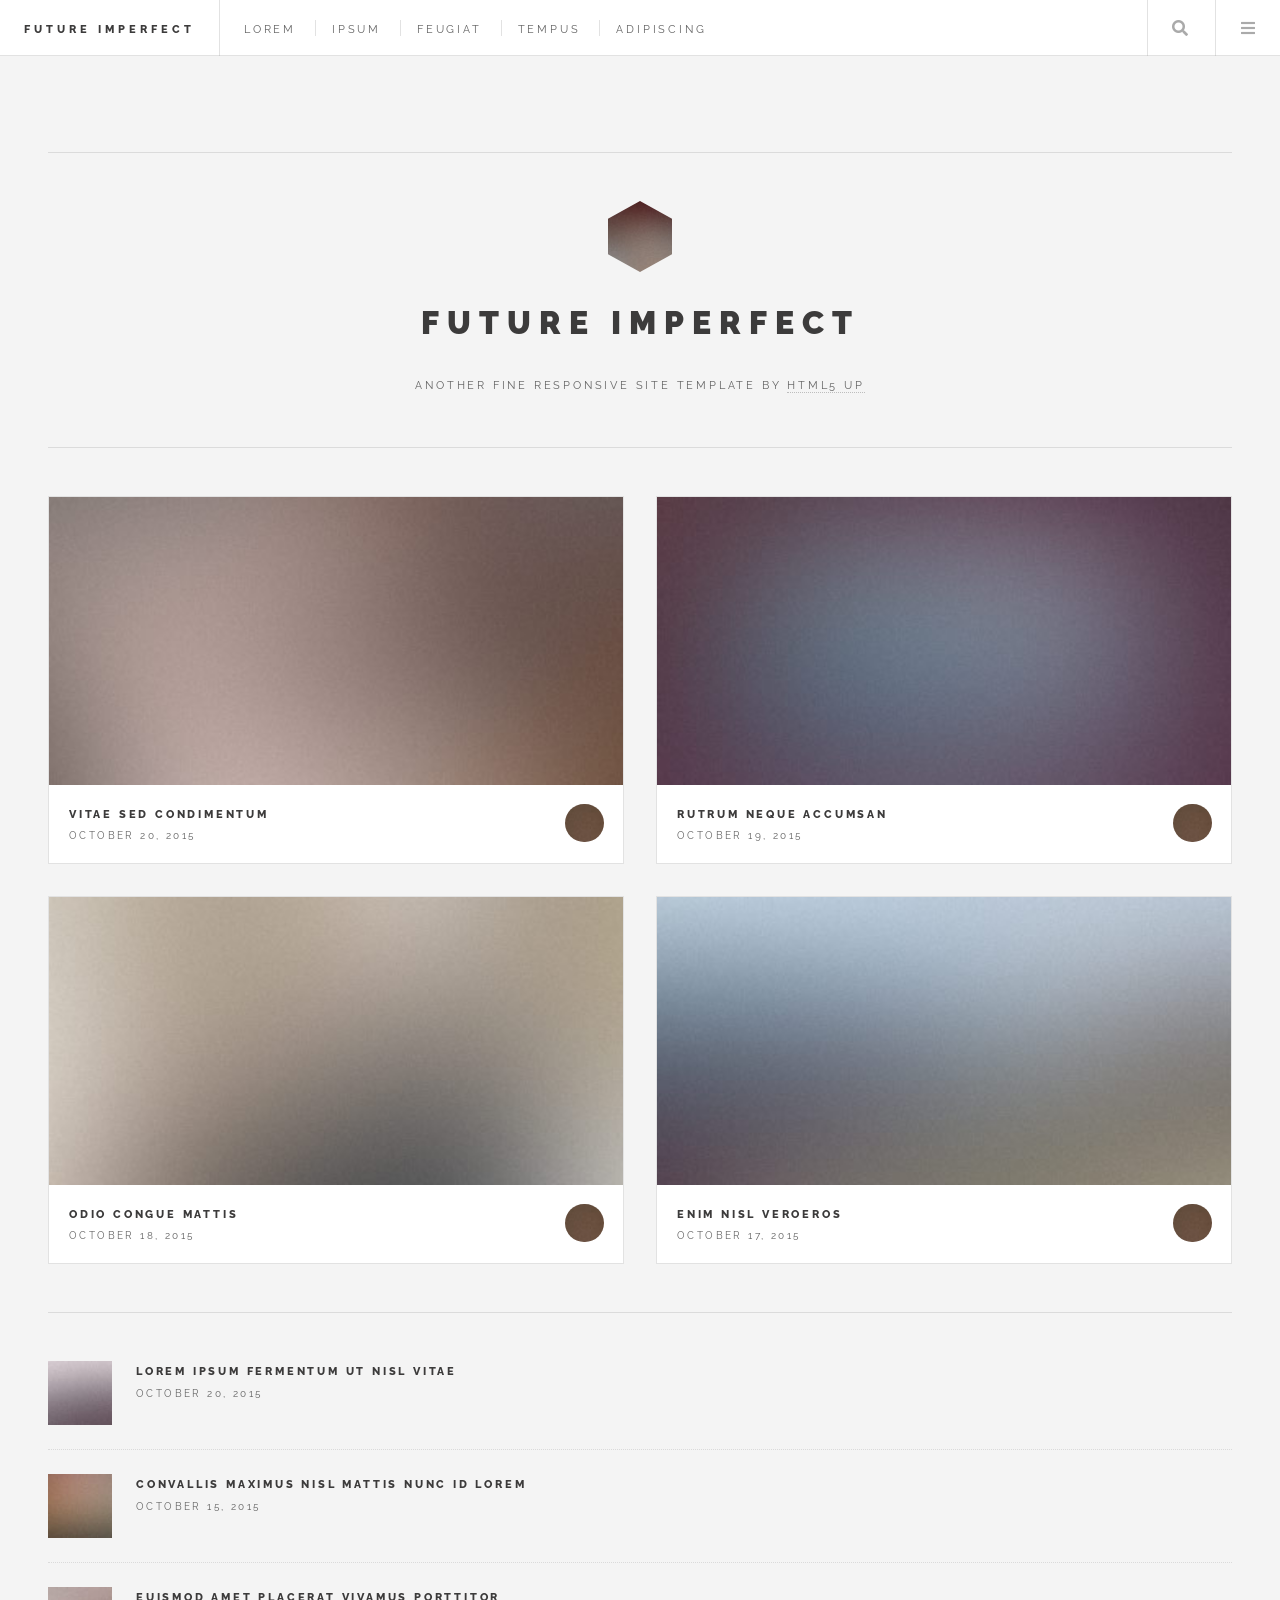
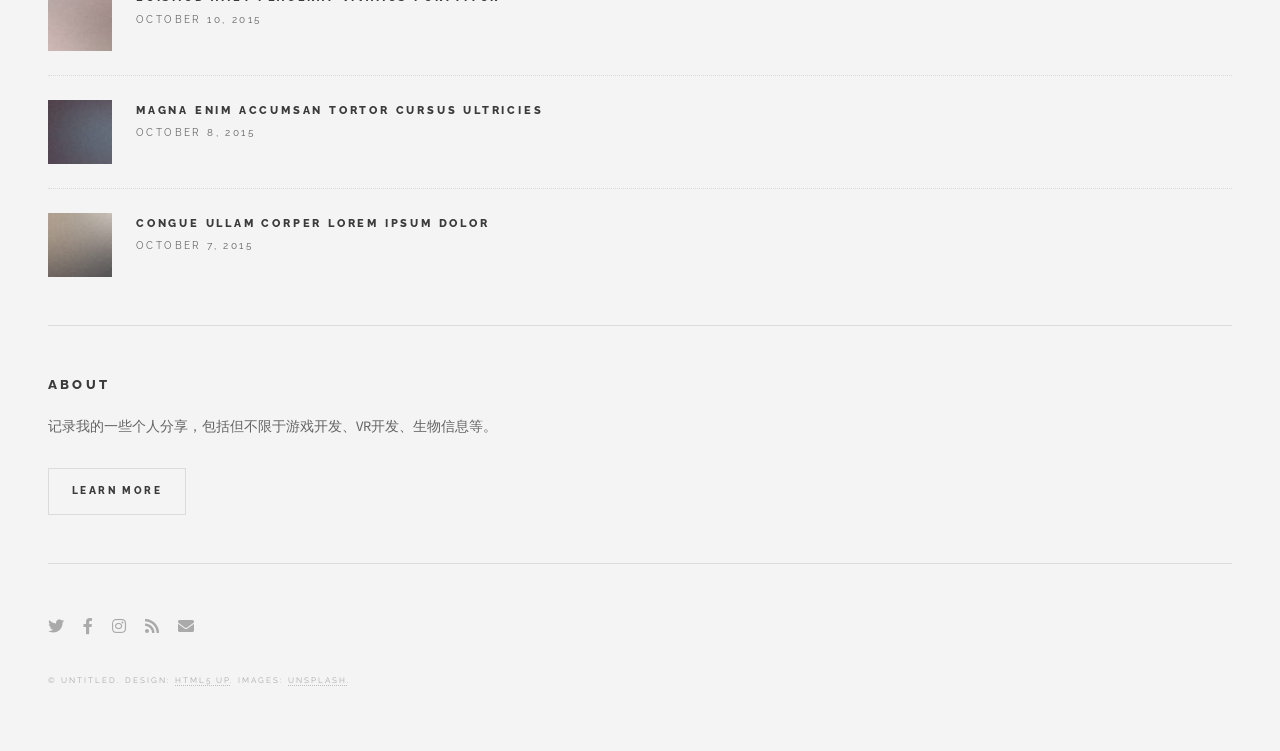
==== commit c2603671: "Annotation big block in index" ====
--- a/index.html
+++ b/index.html
@@ -6,7 +6,7 @@
 -->
 <html>
 	<head>
-		<title>Future Imperfect by HTML5 UP</title>
+		<title>Chunyu's Blog</title> <!--网站标题-->
 		<meta charset="utf-8" />
 		<meta name="viewport" content="width=device-width, initial-scale=1, user-scalable=no" />
 		<link rel="stylesheet" href="assets/css/main.css" />
@@ -92,10 +92,10 @@
 
 					</section>
 
-				<!-- Main -->
+				<!-- Main 大页面展示
 					<div id="main">
-
-						<!-- Post -->
+				-->
+						<!-- Post 
 							<article class="post">
 								<header>
 									<div class="title">
@@ -120,8 +120,9 @@
 									</ul>
 								</footer>
 							</article>
-
-						<!-- Post -->
+						-->
+
+						<!-- Post 
 							<article class="post">
 								<header>
 									<div class="title">
@@ -146,8 +147,9 @@
 									</ul>
 								</footer>
 							</article>
-
-						<!-- Post -->
+						-->
+
+						<!-- Post 
 							<article class="post">
 								<header>
 									<div class="title">
@@ -172,6 +174,7 @@
 									</ul>
 								</footer>
 							</article>
+						-->
 
 						<!-- Post -->
 						<!--
@@ -486,13 +489,15 @@
 							</article>
 						-->
 
-						<!-- Pagination -->
+						<!-- Pagination 
 							<ul class="actions pagination">
 								<li><a href="" class="disabled button large previous">Previous Page</a></li>
 								<li><a href="#" class="button large next">Next Page</a></li>
 							</ul>
 
 					</div>
+					-->
+					
 
 				<!-- Sidebar -->
 					<section id="sidebar">
@@ -607,7 +612,7 @@
 						<!-- About -->
 							<section class="blurb">
 								<h2>About</h2>
-								<p>Mauris neque quam, fermentum ut nisl vitae, convallis maximus nisl. Sed mattis nunc id lorem euismod amet placerat. Vivamus porttitor magna enim, ac accumsan tortor cursus at phasellus sed ultricies.</p>
+								<p>记录我的一些个人分享，包括但不限于游戏开发、VR开发、生物信息等。</p>
 								<ul class="actions">
 									<li><a href="#" class="button">Learn More</a></li>
 								</ul>
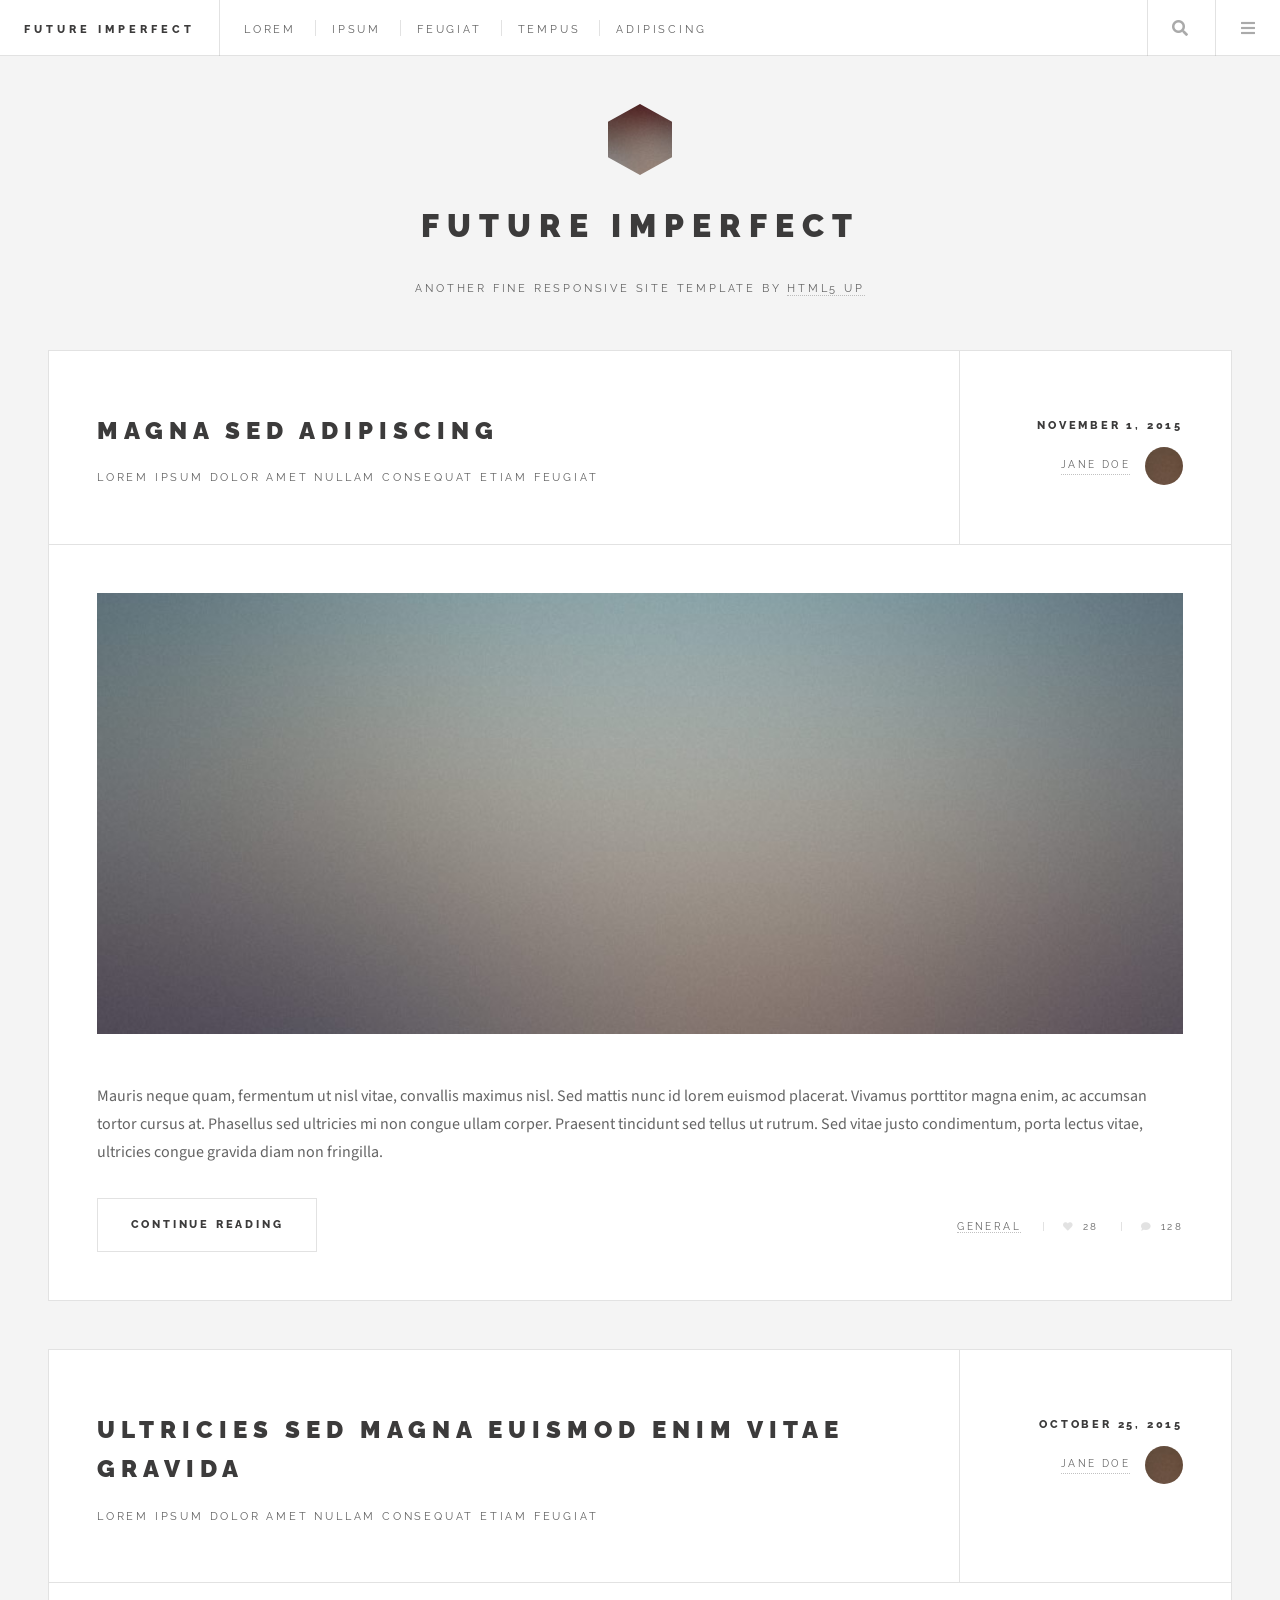
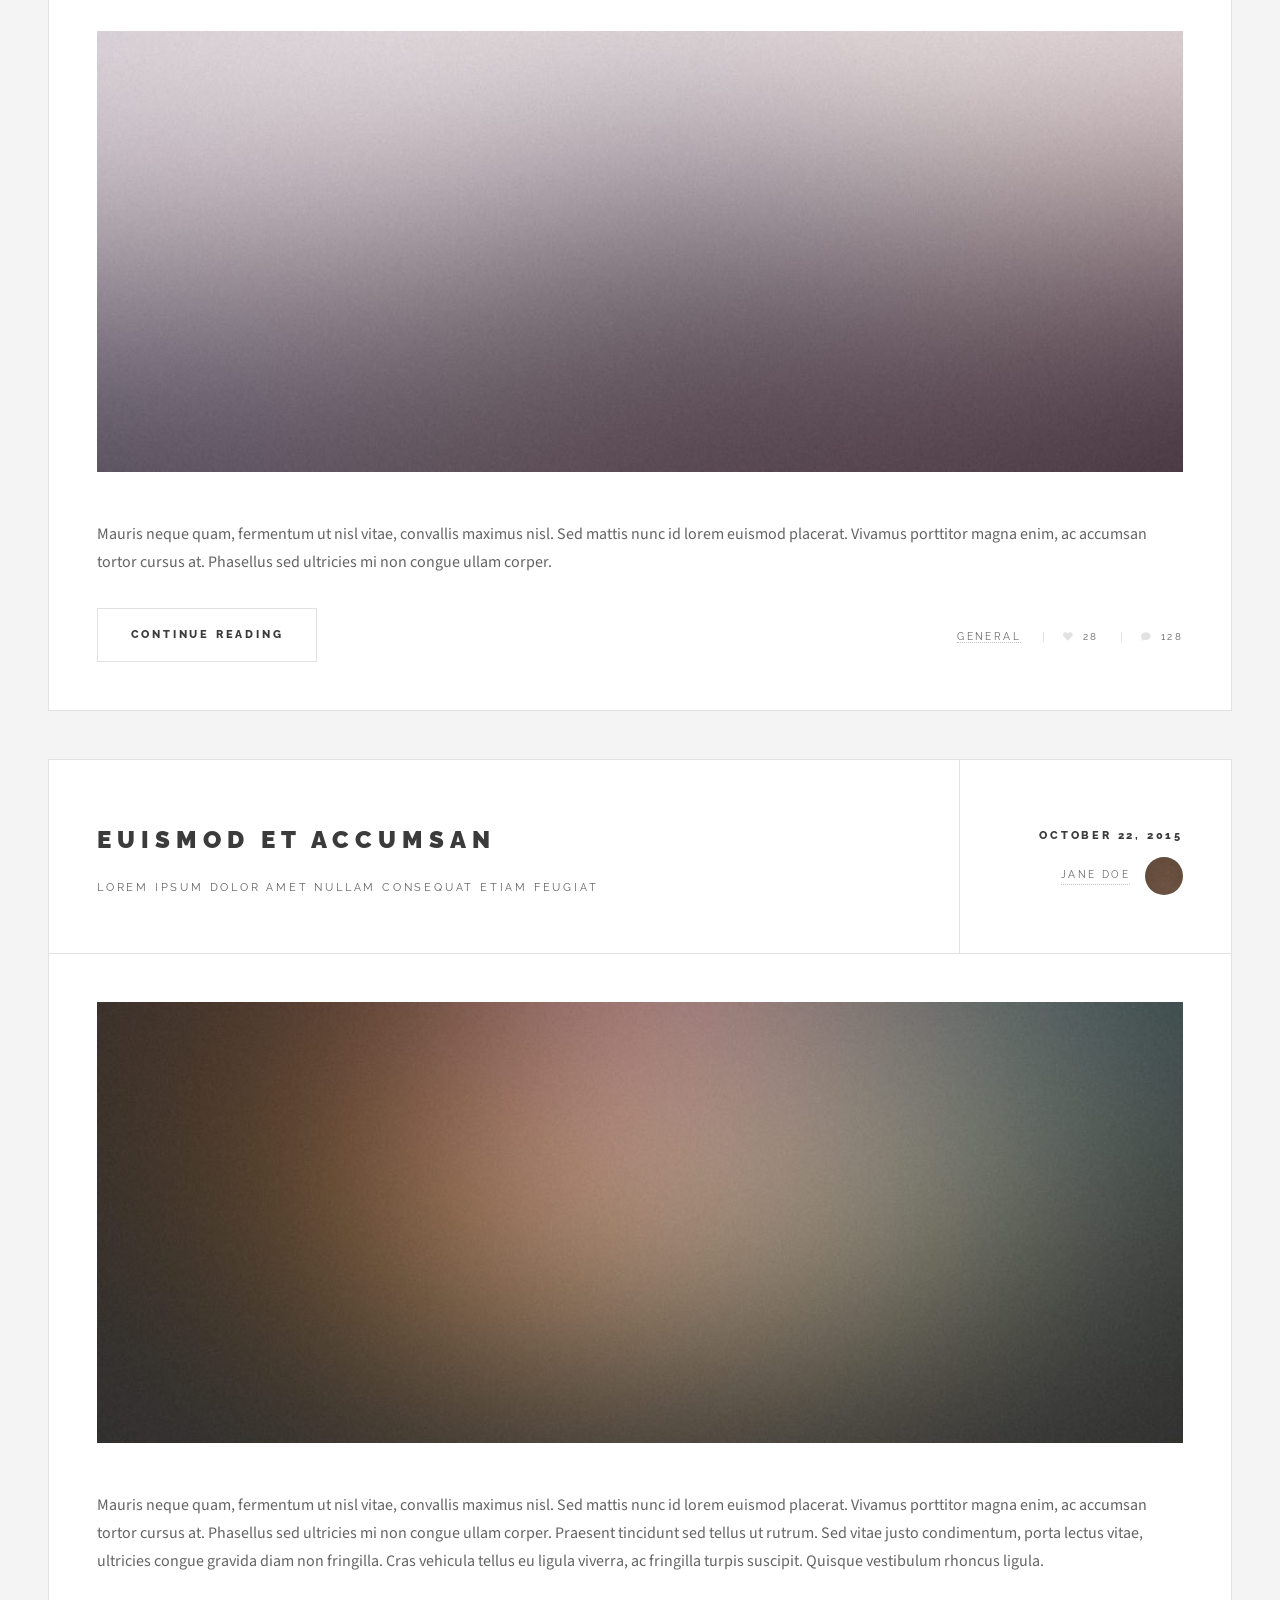
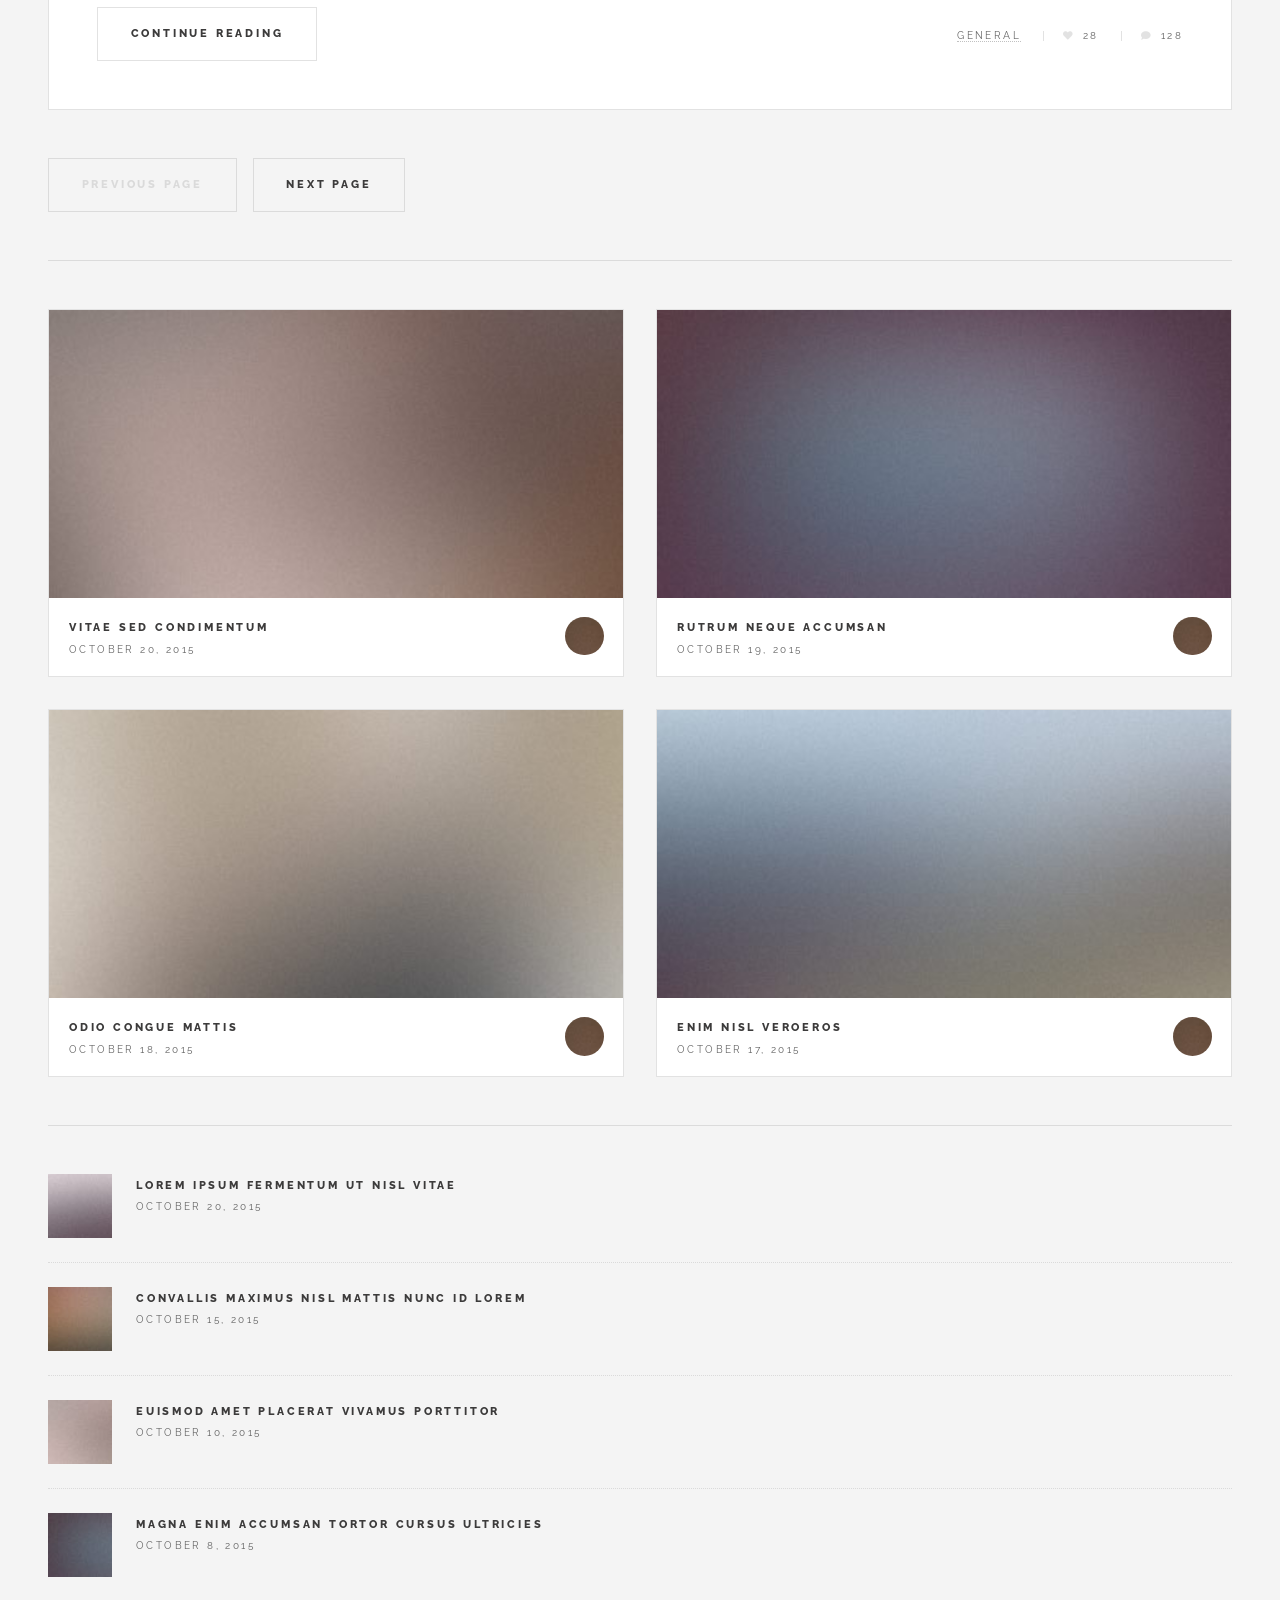
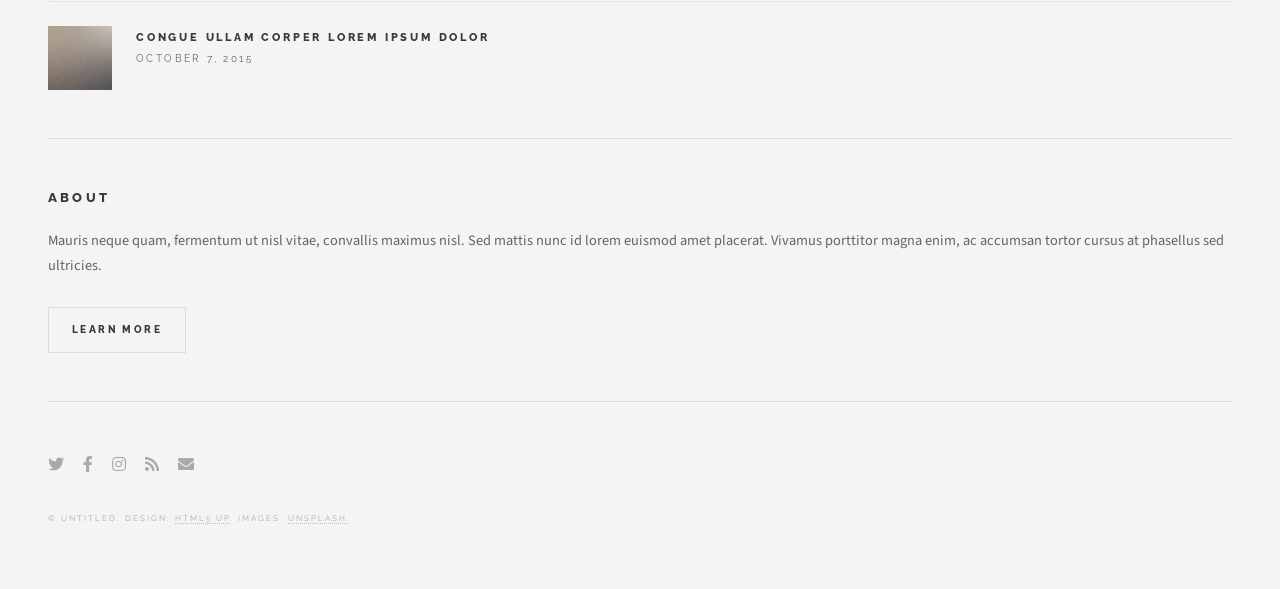
==== commit e9168510: "Revert "Annotation big block in index" This reverts commit c2603671db9f7a52597db4e2fc0ba478c1e731b2." ====
--- a/index.html
+++ b/index.html
@@ -92,10 +92,10 @@
 
 					</section>
 
-				<!-- Main 大页面展示
+				<!-- Main -->
 					<div id="main">
-				-->
-						<!-- Post 
+
+						<!-- Post -->
 							<article class="post">
 								<header>
 									<div class="title">
@@ -120,9 +120,8 @@
 									</ul>
 								</footer>
 							</article>
-						-->
-
-						<!-- Post 
+
+						<!-- Post -->
 							<article class="post">
 								<header>
 									<div class="title">
@@ -147,9 +146,8 @@
 									</ul>
 								</footer>
 							</article>
-						-->
-
-						<!-- Post 
+
+						<!-- Post -->
 							<article class="post">
 								<header>
 									<div class="title">
@@ -174,7 +172,6 @@
 									</ul>
 								</footer>
 							</article>
-						-->
 
 						<!-- Post -->
 						<!--
@@ -489,15 +486,13 @@
 							</article>
 						-->
 
-						<!-- Pagination 
+						<!-- Pagination -->
 							<ul class="actions pagination">
 								<li><a href="" class="disabled button large previous">Previous Page</a></li>
 								<li><a href="#" class="button large next">Next Page</a></li>
 							</ul>
 
 					</div>
-					-->
-					
 
 				<!-- Sidebar -->
 					<section id="sidebar">
@@ -612,7 +607,7 @@
 						<!-- About -->
 							<section class="blurb">
 								<h2>About</h2>
-								<p>记录我的一些个人分享，包括但不限于游戏开发、VR开发、生物信息等。</p>
+								<p>Mauris neque quam, fermentum ut nisl vitae, convallis maximus nisl. Sed mattis nunc id lorem euismod amet placerat. Vivamus porttitor magna enim, ac accumsan tortor cursus at phasellus sed ultricies.</p>
 								<ul class="actions">
 									<li><a href="#" class="button">Learn More</a></li>
 								</ul>
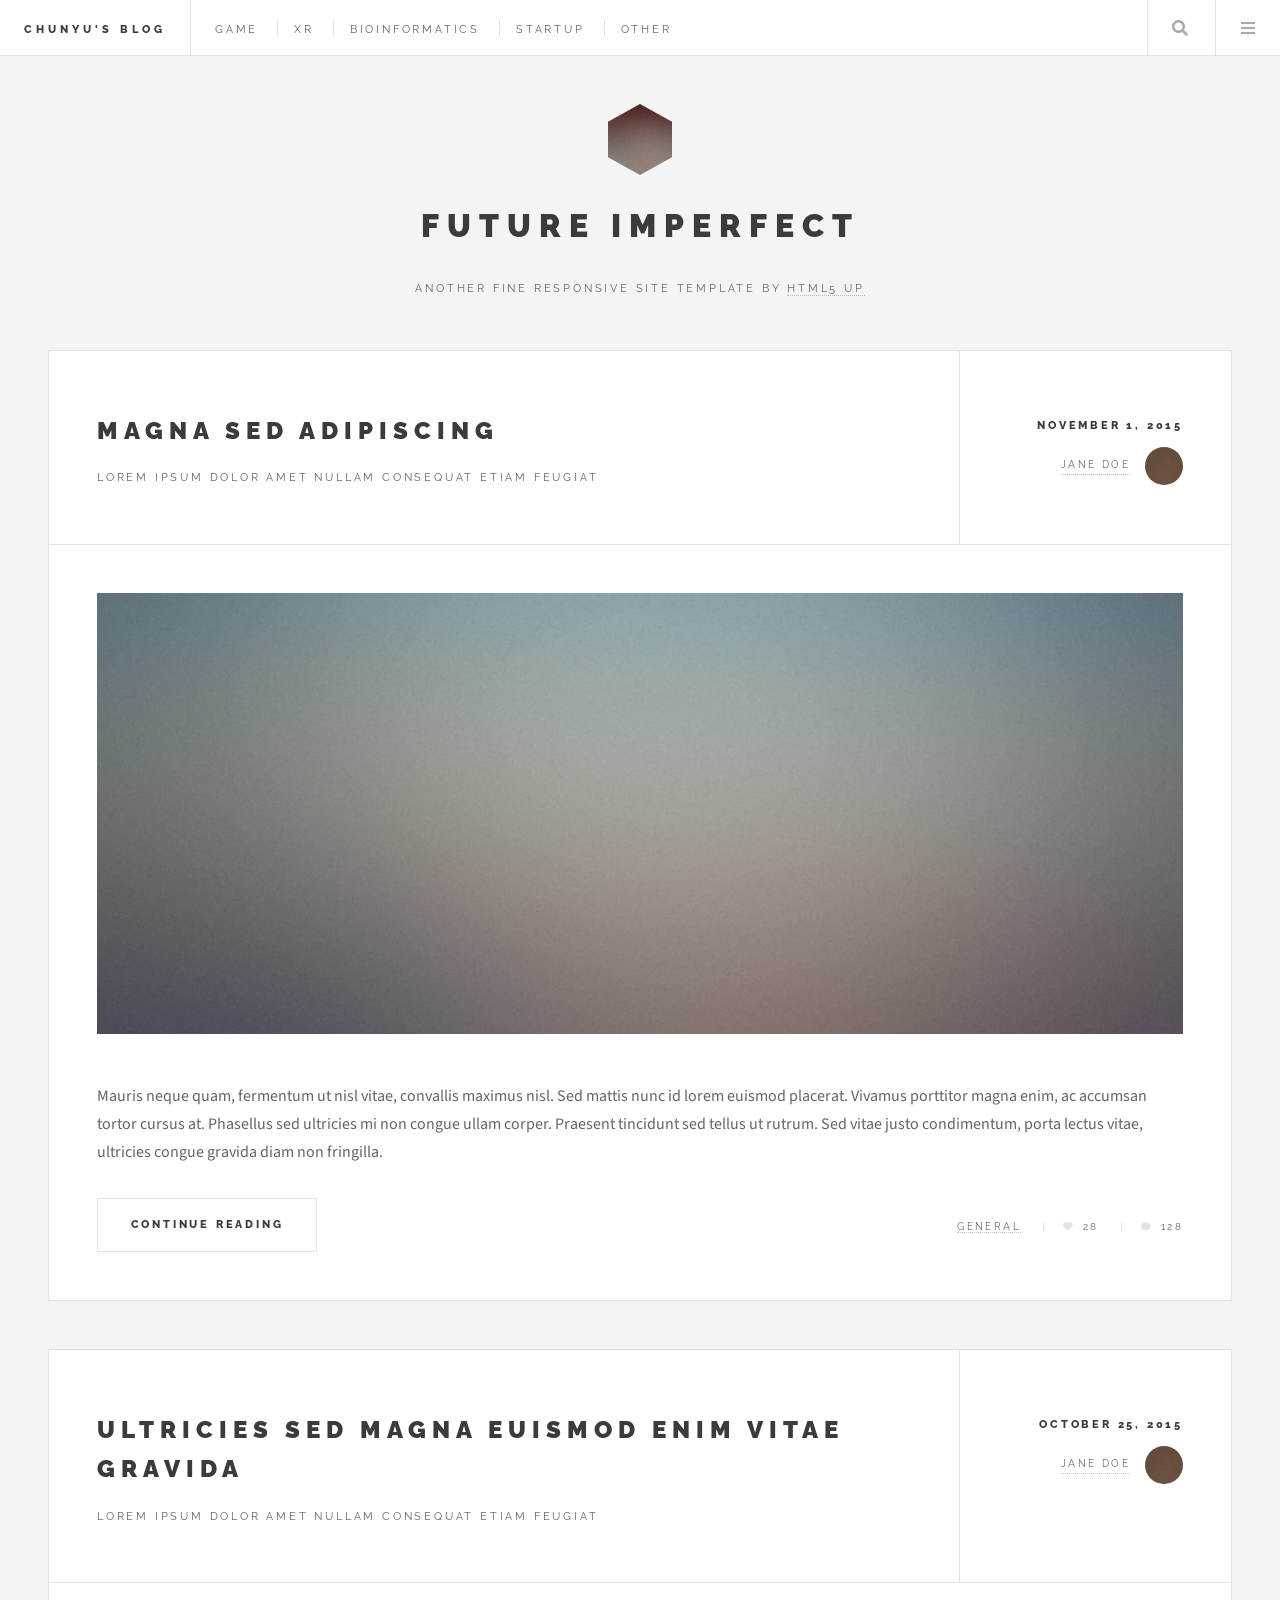
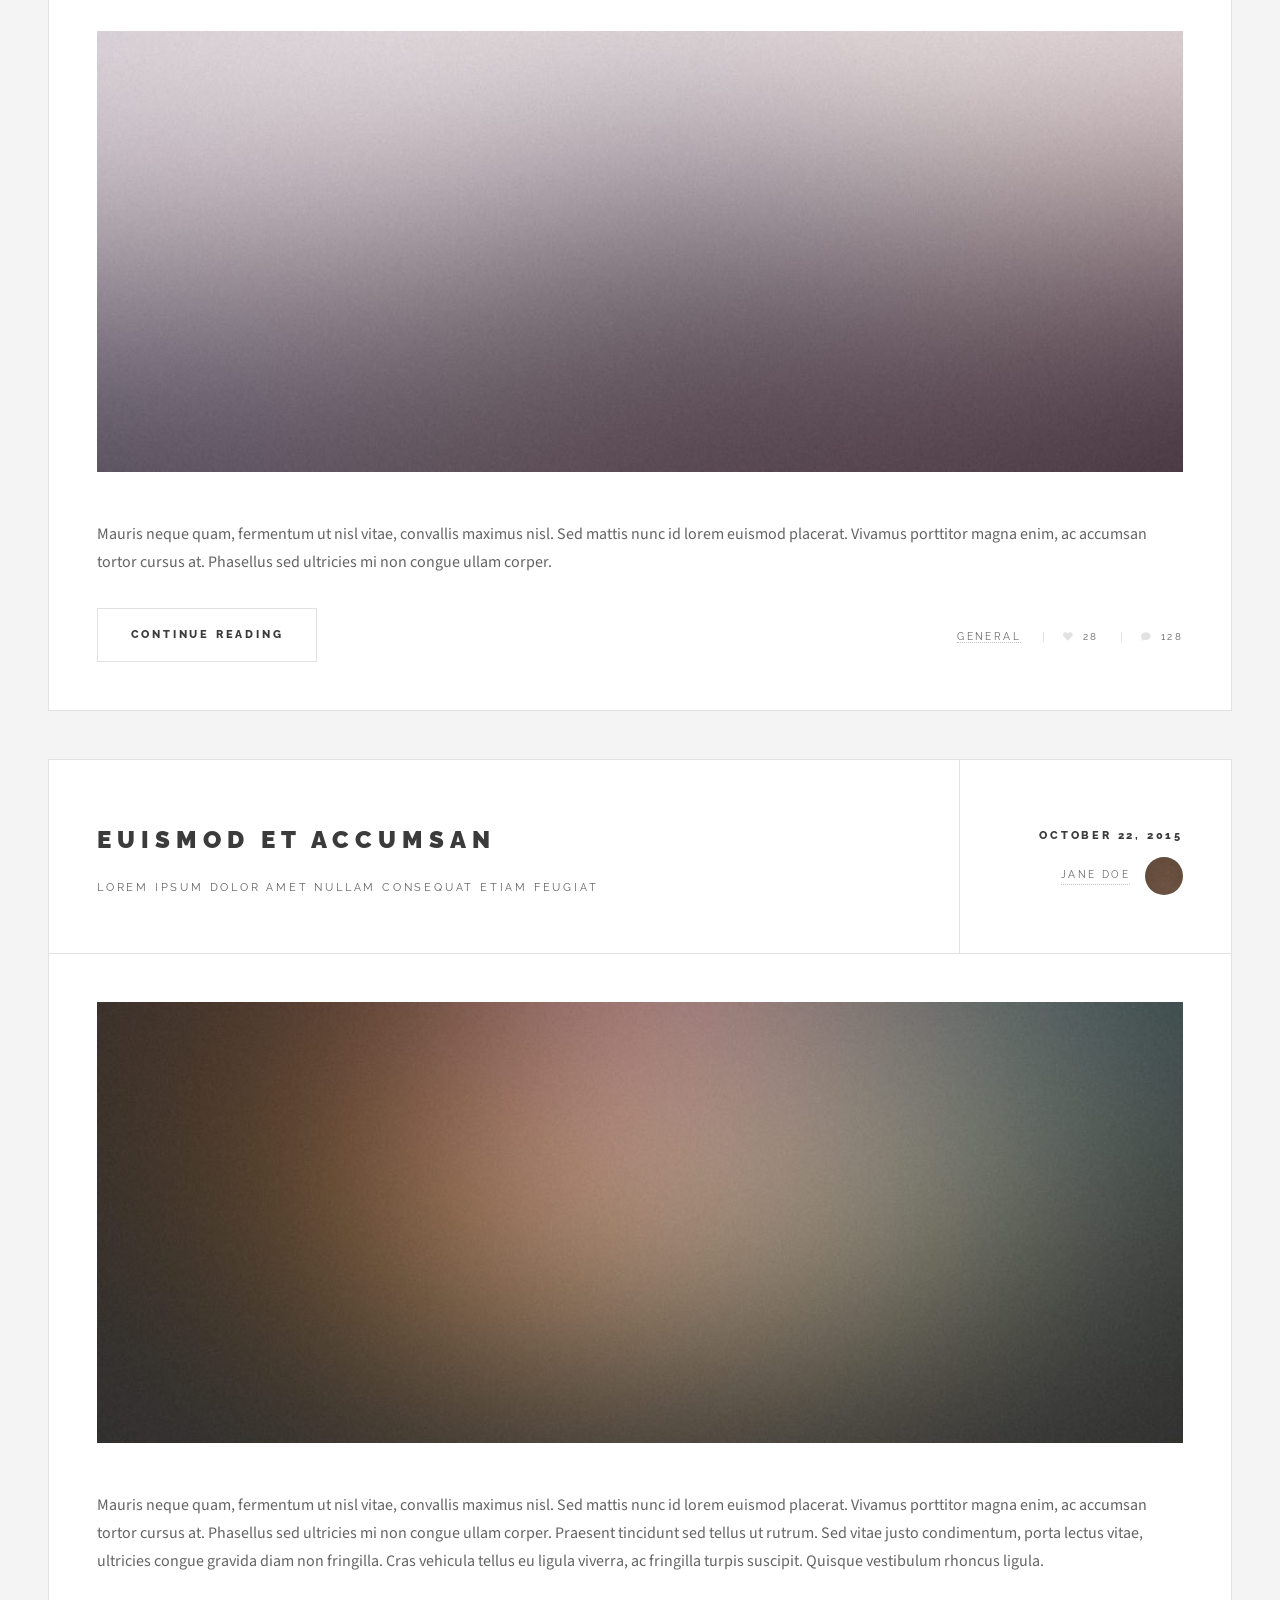
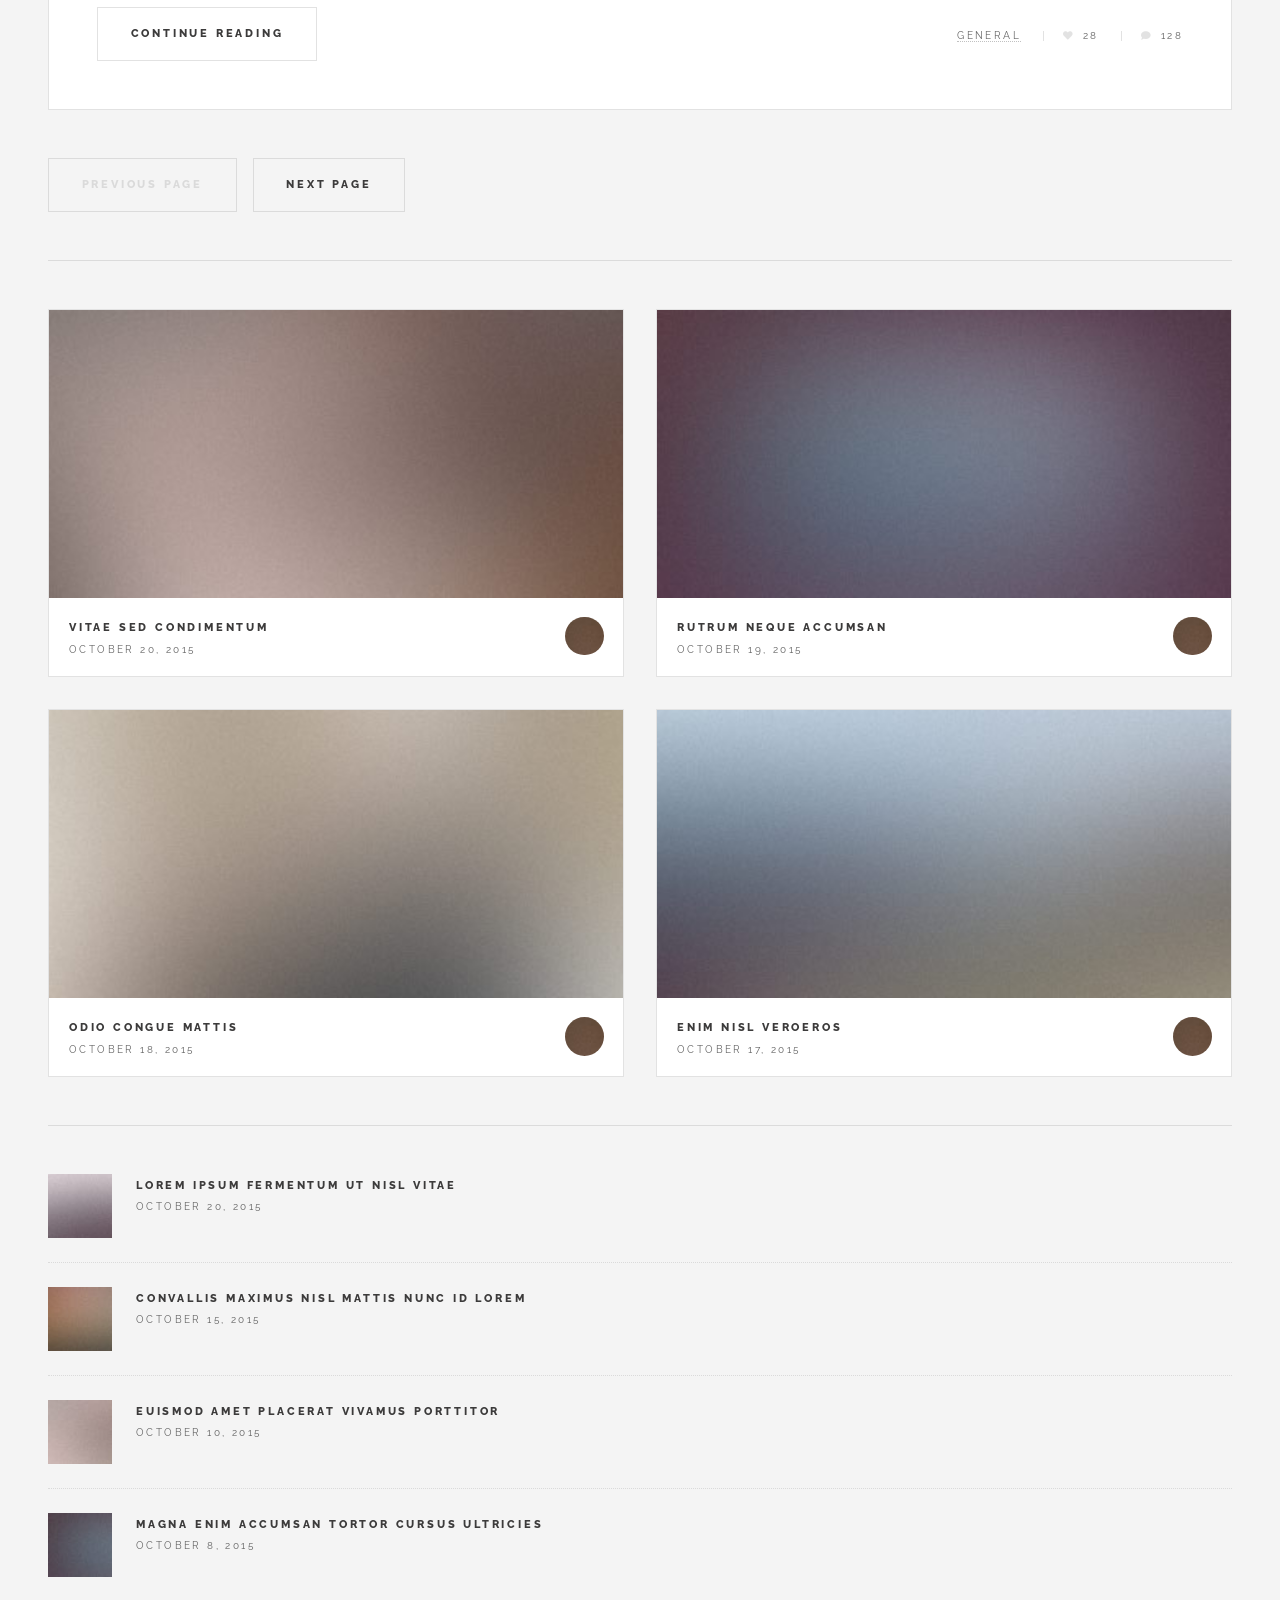
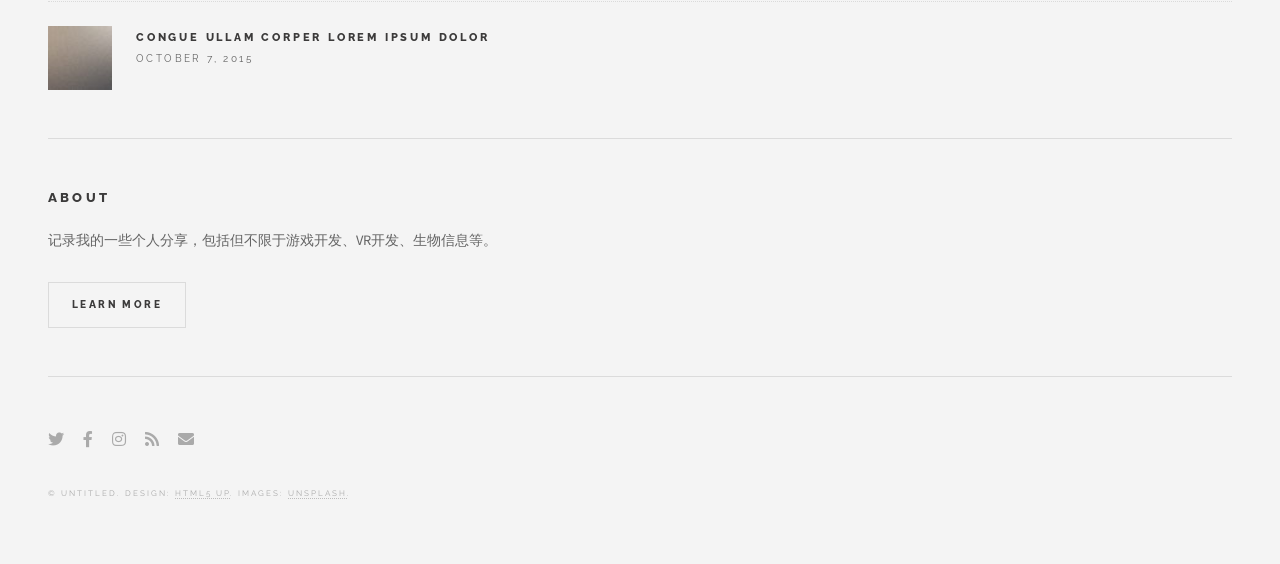
==== commit 5d39e259: "Title change" ====
--- a/index.html
+++ b/index.html
@@ -6,7 +6,7 @@
 -->
 <html>
 	<head>
-		<title>Chunyu's Blog</title> <!--网站标题-->
+		<title>Chunyu's Blog: Game, XR, and Bioinformatics</title> <!--网站标题，搜索引擎收入用-->
 		<meta charset="utf-8" />
 		<meta name="viewport" content="width=device-width, initial-scale=1, user-scalable=no" />
 		<link rel="stylesheet" href="assets/css/main.css" />
@@ -18,14 +18,14 @@
 
 				<!-- Header -->
 					<header id="header">
-						<h1><a href="index.html">Future Imperfect</a></h1>
+						<h1><a href="index.html">Chunyu's Blog</a></h1>
 						<nav class="links">
 							<ul>
-								<li><a href="#">Lorem</a></li>
-								<li><a href="#">Ipsum</a></li>
-								<li><a href="#">Feugiat</a></li>
-								<li><a href="#">Tempus</a></li>
-								<li><a href="#">Adipiscing</a></li>
+								<li><a href="#">Game</a></li>
+								<li><a href="#">XR</a></li>
+								<li><a href="#">Bioinformatics</a></li>
+								<li><a href="#">Startup</a></li>
+								<li><a href="#">Other</a></li>
 							</ul>
 						</nav>
 						<nav class="main">
@@ -58,26 +58,26 @@
 								<ul class="links">
 									<li>
 										<a href="#">
-											<h3>Lorem ipsum</h3>
-											<p>Feugiat tempus veroeros dolor</p>
+											<h3>Game</h3>
+											<p>游戏设计与原型开发</p>
 										</a>
 									</li>
 									<li>
 										<a href="#">
-											<h3>Dolor sit amet</h3>
-											<p>Sed vitae justo condimentum</p>
+											<h3>XR</h3>
+											<p>XR开发与社区运营</p>
 										</a>
 									</li>
 									<li>
 										<a href="#">
-											<h3>Feugiat veroeros</h3>
-											<p>Phasellus sed ultricies mi congue</p>
+											<h3>Bioinformatics</h3>
+											<p>荒废的生物信息学</p>
 										</a>
 									</li>
 									<li>
 										<a href="#">
-											<h3>Etiam sed consequat</h3>
-											<p>Porta lectus amet ultricies</p>
+											<h3>Startup</h3>
+											<p>创业的辛酸苦辣</p>
 										</a>
 									</li>
 								</ul>
@@ -92,9 +92,9 @@
 
 					</section>
 
-				<!-- Main -->
+				<!-- Main 大页面展示 -->
 					<div id="main">
-
+				
 						<!-- Post -->
 							<article class="post">
 								<header>
@@ -493,6 +493,7 @@
 							</ul>
 
 					</div>
+					
 
 				<!-- Sidebar -->
 					<section id="sidebar">
@@ -607,7 +608,7 @@
 						<!-- About -->
 							<section class="blurb">
 								<h2>About</h2>
-								<p>Mauris neque quam, fermentum ut nisl vitae, convallis maximus nisl. Sed mattis nunc id lorem euismod amet placerat. Vivamus porttitor magna enim, ac accumsan tortor cursus at phasellus sed ultricies.</p>
+								<p>记录我的一些个人分享，包括但不限于游戏开发、VR开发、生物信息等。</p>
 								<ul class="actions">
 									<li><a href="#" class="button">Learn More</a></li>
 								</ul>
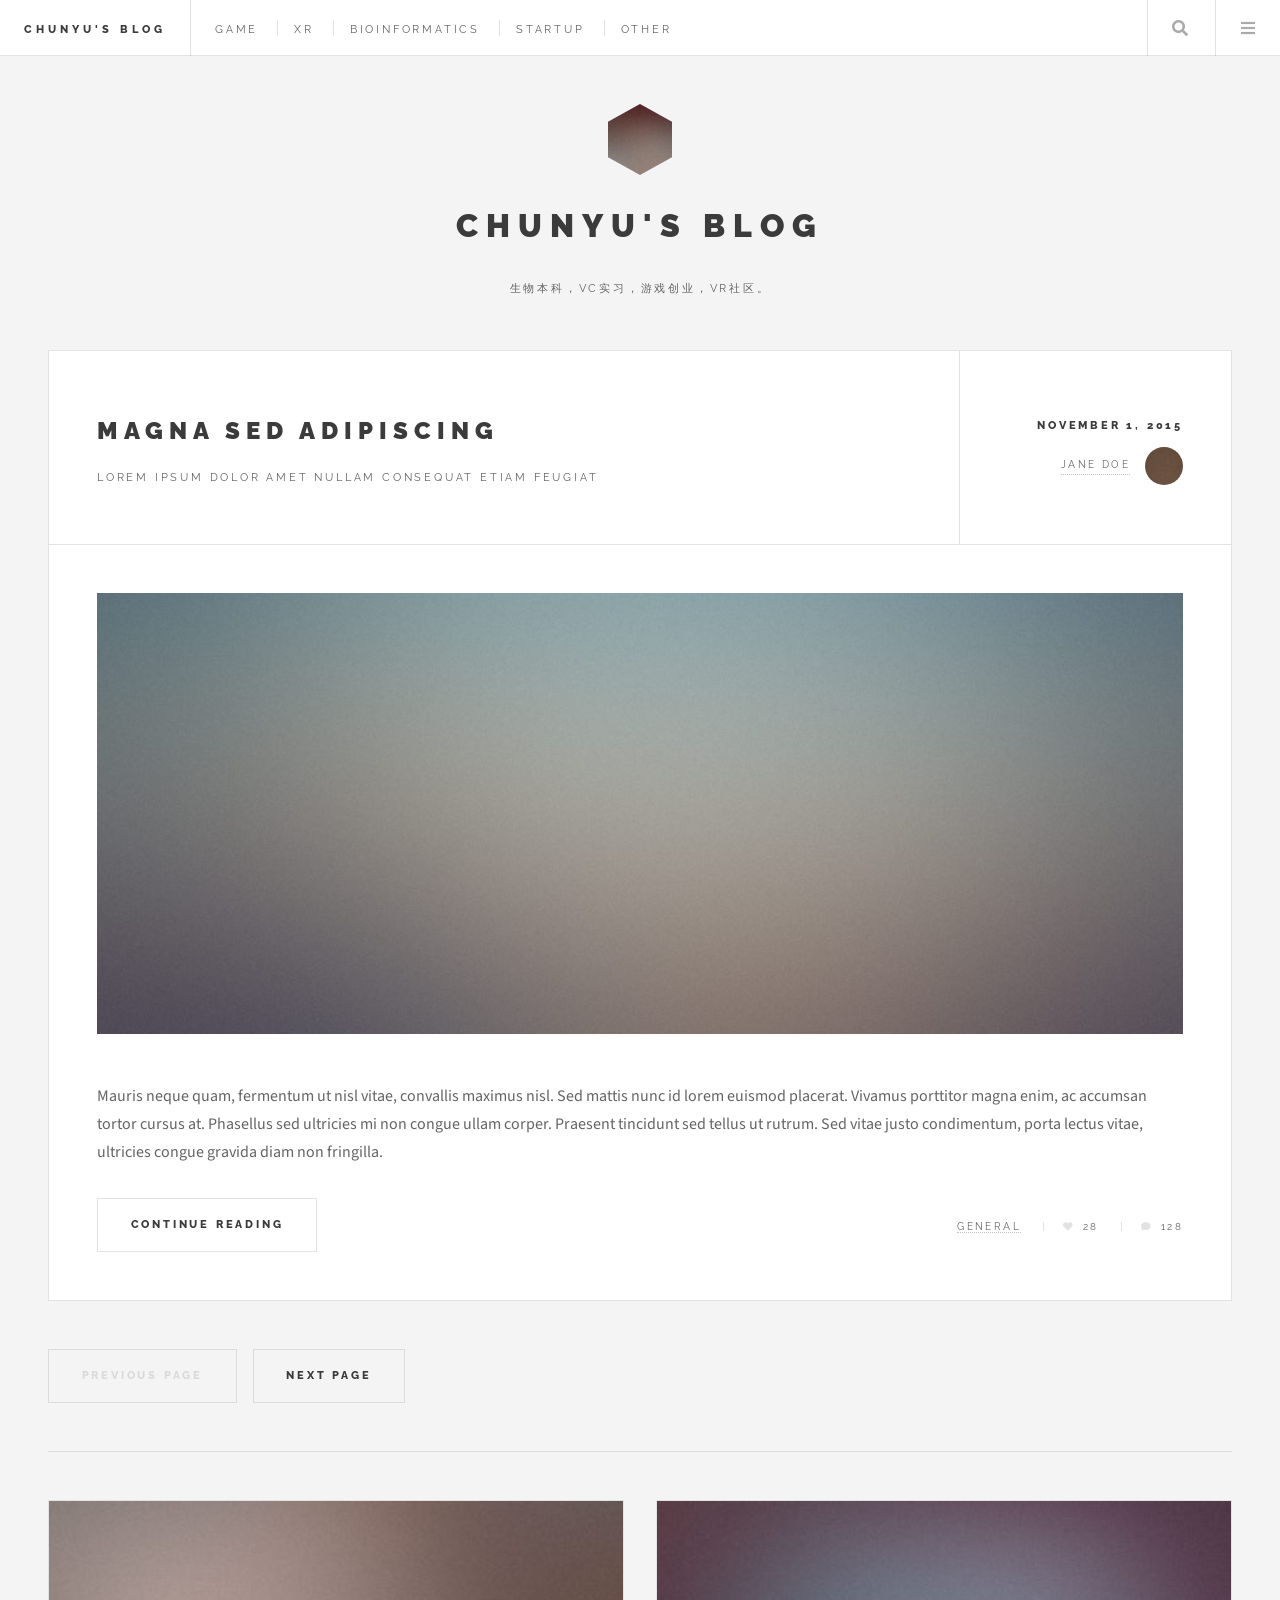
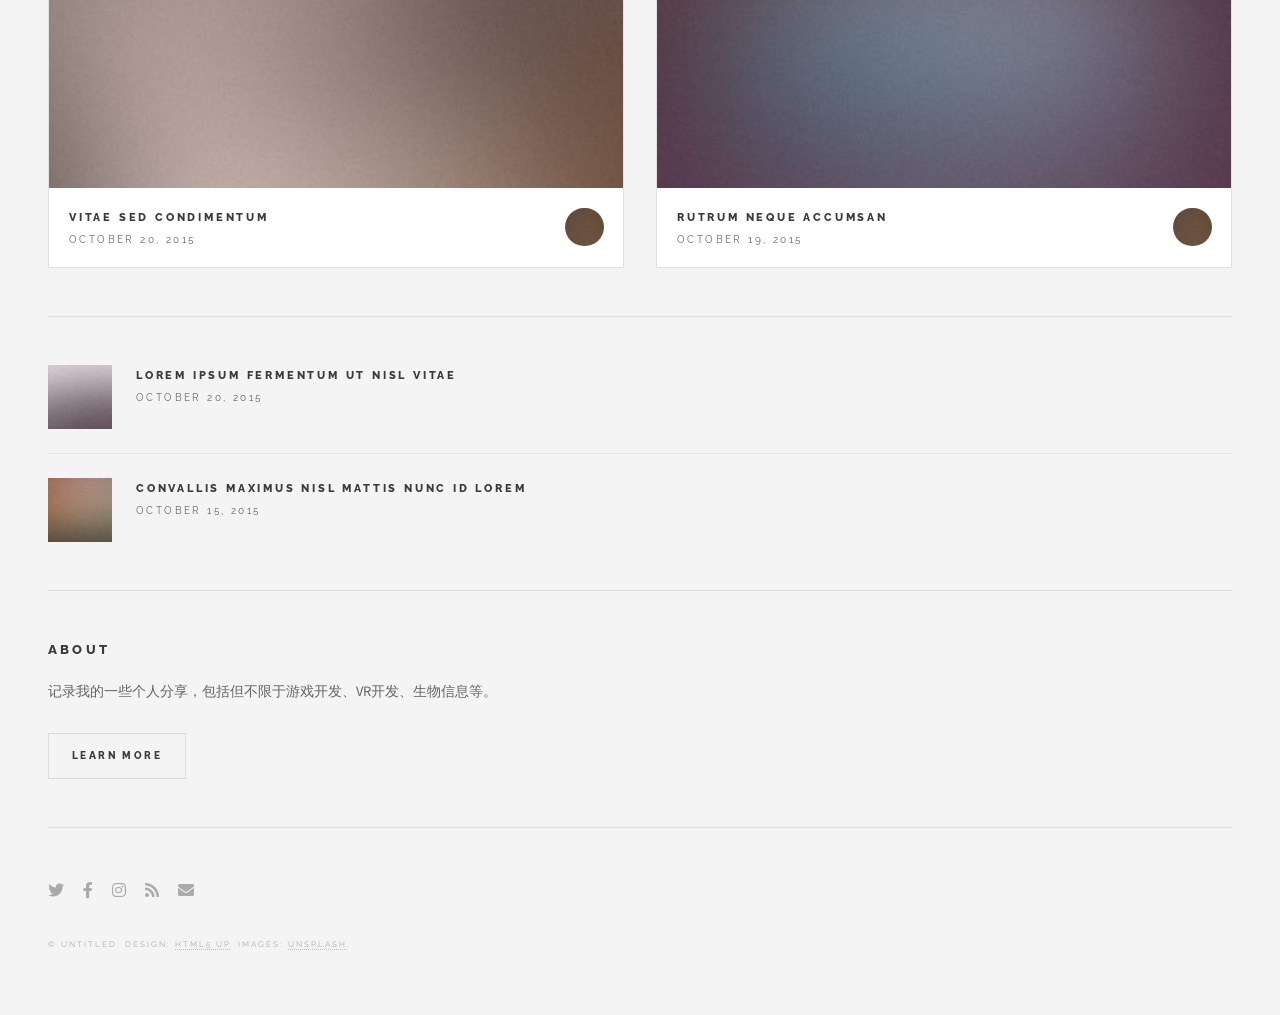
==== commit 03b6e56c: "delete some empty templete" ====
--- a/index.html
+++ b/index.html
@@ -122,58 +122,6 @@
 							</article>
 
 						<!-- Post -->
-							<article class="post">
-								<header>
-									<div class="title">
-										<h2><a href="single.html">Ultricies sed magna euismod enim vitae gravida</a></h2>
-										<p>Lorem ipsum dolor amet nullam consequat etiam feugiat</p>
-									</div>
-									<div class="meta">
-										<time class="published" datetime="2015-10-25">October 25, 2015</time>
-										<a href="#" class="author"><span class="name">Jane Doe</span><img src="images/avatar.jpg" alt="" /></a>
-									</div>
-								</header>
-								<a href="single.html" class="image featured"><img src="images/pic02.jpg" alt="" /></a>
-								<p>Mauris neque quam, fermentum ut nisl vitae, convallis maximus nisl. Sed mattis nunc id lorem euismod placerat. Vivamus porttitor magna enim, ac accumsan tortor cursus at. Phasellus sed ultricies mi non congue ullam corper.</p>
-								<footer>
-									<ul class="actions">
-										<li><a href="single.html" class="button large">Continue Reading</a></li>
-									</ul>
-									<ul class="stats">
-										<li><a href="#">General</a></li>
-										<li><a href="#" class="icon solid fa-heart">28</a></li>
-										<li><a href="#" class="icon solid fa-comment">128</a></li>
-									</ul>
-								</footer>
-							</article>
-
-						<!-- Post -->
-							<article class="post">
-								<header>
-									<div class="title">
-										<h2><a href="single.html">Euismod et accumsan</a></h2>
-										<p>Lorem ipsum dolor amet nullam consequat etiam feugiat</p>
-									</div>
-									<div class="meta">
-										<time class="published" datetime="2015-10-22">October 22, 2015</time>
-										<a href="#" class="author"><span class="name">Jane Doe</span><img src="images/avatar.jpg" alt="" /></a>
-									</div>
-								</header>
-								<a href="single.html" class="image featured"><img src="images/pic03.jpg" alt="" /></a>
-								<p>Mauris neque quam, fermentum ut nisl vitae, convallis maximus nisl. Sed mattis nunc id lorem euismod placerat. Vivamus porttitor magna enim, ac accumsan tortor cursus at. Phasellus sed ultricies mi non congue ullam corper. Praesent tincidunt sed tellus ut rutrum. Sed vitae justo condimentum, porta lectus vitae, ultricies congue gravida diam non fringilla. Cras vehicula tellus eu ligula viverra, ac fringilla turpis suscipit. Quisque vestibulum rhoncus ligula.</p>
-								<footer>
-									<ul class="actions">
-										<li><a href="single.html" class="button large">Continue Reading</a></li>
-									</ul>
-									<ul class="stats">
-										<li><a href="#">General</a></li>
-										<li><a href="#" class="icon solid fa-heart">28</a></li>
-										<li><a href="#" class="icon solid fa-comment">128</a></li>
-									</ul>
-								</footer>
-							</article>
-
-						<!-- Post -->
 						<!--
 							<article class="post">
 								<header>
@@ -502,8 +450,8 @@
 							<section id="intro">
 								<a href="#" class="logo"><img src="images/logo.jpg" alt="" /></a>
 								<header>
-									<h2>Future Imperfect</h2>
-									<p>Another fine responsive site template by <a href="http://html5up.net">HTML5 UP</a></p>
+									<h2>Chunyu's Blog</h2>
+									<p>生物本科，VC实习，游戏创业，VR社区。</a></p>
 								</header>
 							</section>
 
@@ -529,26 +477,6 @@
 												<a href="#" class="author"><img src="images/avatar.jpg" alt="" /></a>
 											</header>
 											<a href="single.html" class="image"><img src="images/pic05.jpg" alt="" /></a>
-										</article>
-
-									<!-- Mini Post -->
-										<article class="mini-post">
-											<header>
-												<h3><a href="single.html">Odio congue mattis</a></h3>
-												<time class="published" datetime="2015-10-18">October 18, 2015</time>
-												<a href="#" class="author"><img src="images/avatar.jpg" alt="" /></a>
-											</header>
-											<a href="single.html" class="image"><img src="images/pic06.jpg" alt="" /></a>
-										</article>
-
-									<!-- Mini Post -->
-										<article class="mini-post">
-											<header>
-												<h3><a href="single.html">Enim nisl veroeros</a></h3>
-												<time class="published" datetime="2015-10-17">October 17, 2015</time>
-												<a href="#" class="author"><img src="images/avatar.jpg" alt="" /></a>
-											</header>
-											<a href="single.html" class="image"><img src="images/pic07.jpg" alt="" /></a>
 										</article>
 
 								</div>
@@ -575,33 +503,6 @@
 											<a href="single.html" class="image"><img src="images/pic09.jpg" alt="" /></a>
 										</article>
 									</li>
-									<li>
-										<article>
-											<header>
-												<h3><a href="single.html">Euismod amet placerat vivamus porttitor</a></h3>
-												<time class="published" datetime="2015-10-10">October 10, 2015</time>
-											</header>
-											<a href="single.html" class="image"><img src="images/pic10.jpg" alt="" /></a>
-										</article>
-									</li>
-									<li>
-										<article>
-											<header>
-												<h3><a href="single.html">Magna enim accumsan tortor cursus ultricies</a></h3>
-												<time class="published" datetime="2015-10-08">October 8, 2015</time>
-											</header>
-											<a href="single.html" class="image"><img src="images/pic11.jpg" alt="" /></a>
-										</article>
-									</li>
-									<li>
-										<article>
-											<header>
-												<h3><a href="single.html">Congue ullam corper lorem ipsum dolor</a></h3>
-												<time class="published" datetime="2015-10-06">October 7, 2015</time>
-											</header>
-											<a href="single.html" class="image"><img src="images/pic12.jpg" alt="" /></a>
-										</article>
-									</li>
 								</ul>
 							</section>
 
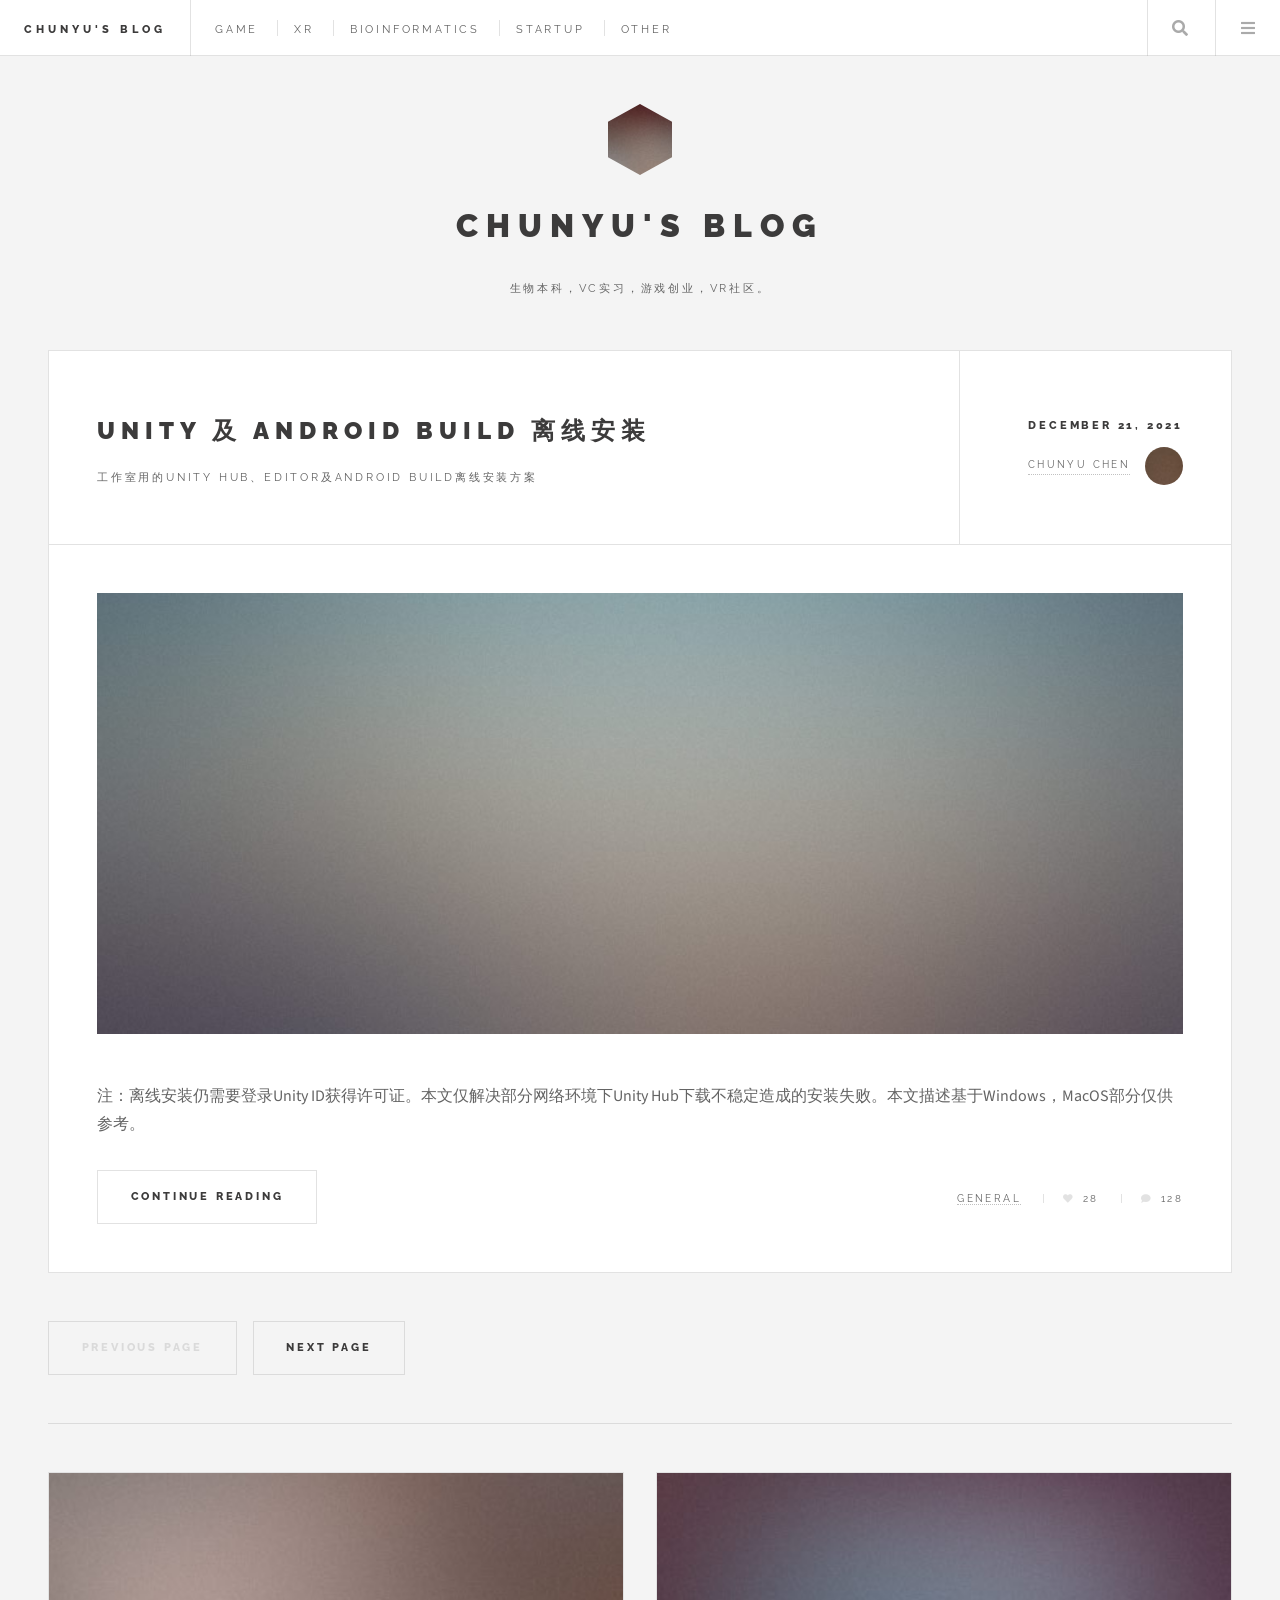
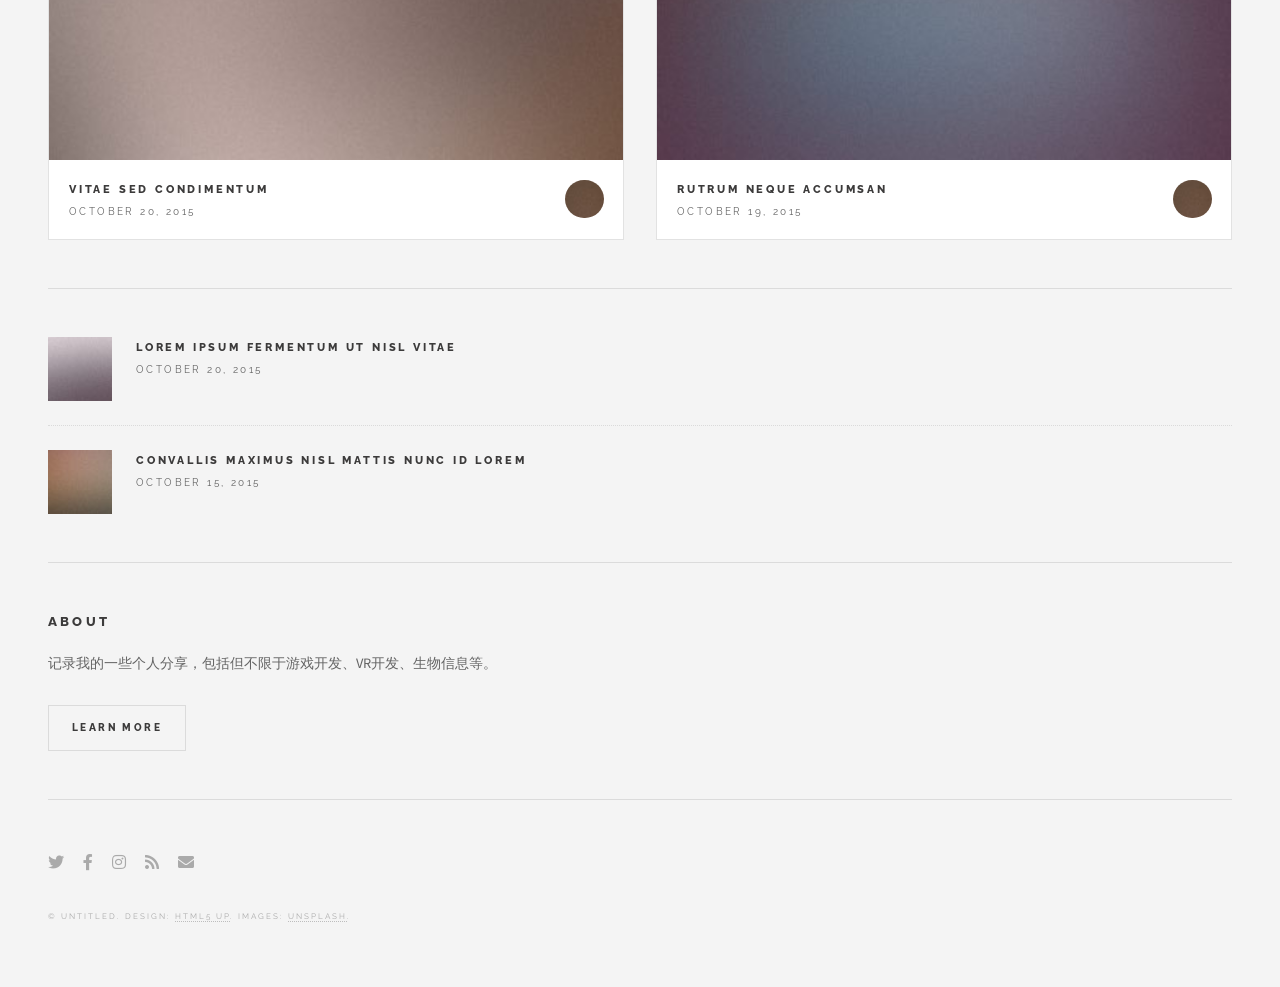
==== commit 692c82c6: "Add a article" ====
--- a/index.html
+++ b/index.html
@@ -6,7 +6,7 @@
 -->
 <html>
 	<head>
-		<title>Chunyu's Blog: Game, XR, and Bioinformatics</title> <!--网站标题，搜索引擎收入用-->
+		<title>Chunyu's Blog - Game, XR, and Bioinformatics</title> <!--网站标题，搜索引擎收入用-->
 		<meta charset="utf-8" />
 		<meta name="viewport" content="width=device-width, initial-scale=1, user-scalable=no" />
 		<link rel="stylesheet" href="assets/css/main.css" />
@@ -99,16 +99,16 @@
 							<article class="post">
 								<header>
 									<div class="title">
-										<h2><a href="single.html">Magna sed adipiscing</a></h2>
-										<p>Lorem ipsum dolor amet nullam consequat etiam feugiat</p>
+										<h2><a href="single.html">Unity 及 Android Build 离线安装</a></h2>
+										<p>工作室用的Unity Hub、Editor及Android Build离线安装方案</p>
 									</div>
 									<div class="meta">
-										<time class="published" datetime="2015-11-01">November 1, 2015</time>
-										<a href="#" class="author"><span class="name">Jane Doe</span><img src="images/avatar.jpg" alt="" /></a>
+										<time class="published" datetime="2015-11-01">December 21, 2021</time>
+										<a href="#" class="author"><span class="name">Chunyu CHEN</span><img src="images/avatar.jpg" alt="" /></a>
 									</div>
 								</header>
 								<a href="single.html" class="image featured"><img src="images/pic01.jpg" alt="" /></a>
-								<p>Mauris neque quam, fermentum ut nisl vitae, convallis maximus nisl. Sed mattis nunc id lorem euismod placerat. Vivamus porttitor magna enim, ac accumsan tortor cursus at. Phasellus sed ultricies mi non congue ullam corper. Praesent tincidunt sed tellus ut rutrum. Sed vitae justo condimentum, porta lectus vitae, ultricies congue gravida diam non fringilla.</p>
+								<p>注：离线安装仍需要登录Unity ID获得许可证。本文仅解决部分网络环境下Unity Hub下载不稳定造成的安装失败。本文描述基于Windows，MacOS部分仅供参考。</p>
 								<footer>
 									<ul class="actions">
 										<li><a href="single.html" class="button large">Continue Reading</a></li>
